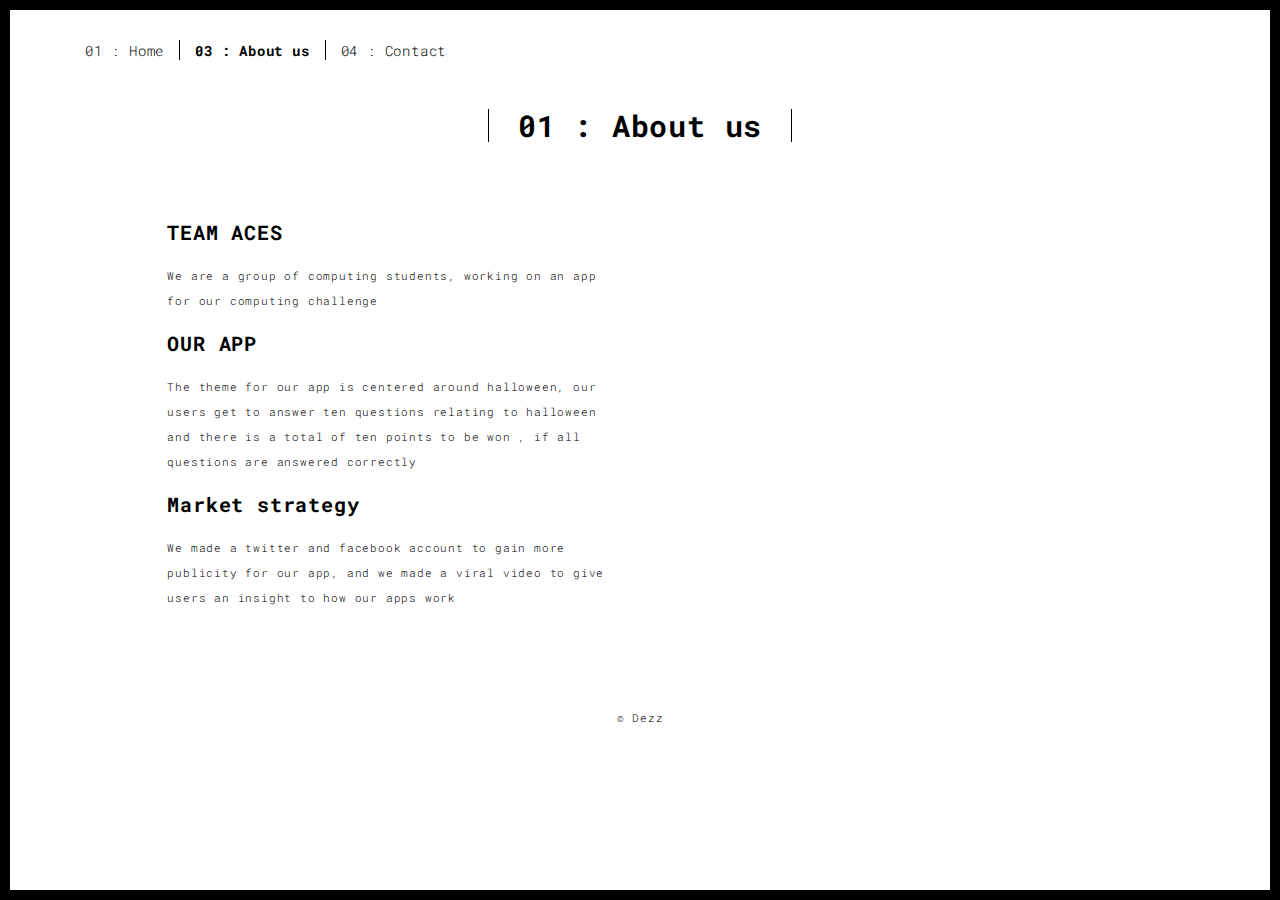
==== about.html @ 7f16b833 "uploading web" ====
<!DOCTYPE html>
<html lang="en">

<head>
  <meta charset="UTF-8">
  <meta content="IE=edge" http-equiv="X-UA-Compatible">
  <meta content="width=device-width,initial-scale=1" name="viewport">
  <meta content="description" name="description">
  <meta name="google" content="notranslate" />
  <meta content="Mashup templates have been developped by Orson.io team" name="author">

  <!-- Disable tap highlight on IE -->
  <meta name="msapplication-tap-highlight" content="no">
  
  <link rel="apple-touch-icon" sizes="180x180" href="./assets/apple-icon-180x180.png">
  <link href="./assets/favicon.ico" rel="icon">

  <title>Title page</title>  

<link href="./main.3f6952e4.css" rel="stylesheet"></head>

<body class="">
<div id="site-border-left"></div>
<div id="site-border-right"></div>
<div id="site-border-top"></div>
<div id="site-border-bottom"></div>
 <!-- Add your content of header -->
<header>
  <nav class="navbar  navbar-fixed-top navbar-default">
    <div class="container">
        <button type="button" class="navbar-toggle collapsed" data-toggle="collapse" data-target="#navbar-collapse" aria-expanded="false">
          <span class="sr-only">Toggle navigation</span>
          <span class="icon-bar"></span>
          <span class="icon-bar"></span>
          <span class="icon-bar"></span>
        </button>

      <div class="collapse navbar-collapse" id="navbar-collapse">
        <ul class="nav navbar-nav ">
          <li><a href="./index.html" title="">01 : Home</a></li>
          <li><a href="./about.html" title="">03 : About us</a></li>
          <li><a href="./contact.html" title="">04 : Contact</a></li>
         
        </ul>


      </div> 
    </div>
  </nav>
</header>

<div class="section-container">
    <div class="container">
      <div class="row">
        <div class="col-xs-12">
          <div class="section-container-spacer text-center">
            <h1 class="h2">01 : About us</h1>
          </div>
          
          <div class="row">
            <div class="col-md-10 col-md-offset-1">
              <div class="row">
                <div class="col-xs-12 col-md-6">
                  <h3>TEAM ACES</h3>
                  <p>We are a group of computing students, working on an app for our computing challenge</p>
                  <h3>OUR APP</h3>
                  <p> The theme for our app is centered around halloween, our users get to answer ten questions relating to halloween and there is a total of ten points to be won , if all questions are answered correctly 
                  <h3>Market strategy</h3>
                  <p>We made a twitter and facebook account to gain more publicity for our app, and we made a viral video to give users an insight to how our apps work
                 </p>
                </div>
                <div class="col-xs-12 col-md-6">
                  <img src="https://unsplash.com/photos/vbxyFxlgpjM" class="img-responsive" alt="">
                </div>
              </div>
            </div>
          </div>
          
          
       </div>
      </div>
    </div>
  </div>


<footer class="footer-container text-center">
  <div class="container">
    <div class="row">
      <div class="col-xs-12">
        <p>© Dezz<a href="leon-vbxyFxlgpjM-unsplash (1).jpg" title="Create website with free html template"><a href="https://www.unsplash.com/" title="Beautiful Free Images"></a></p>
      </div>
    </div>
  </div>
</footer>

<script>
  document.addEventListener("DOMContentLoaded", function (event) {
     navActivePage();
  });
</script>

<!-- Google Analytics: change UA-XXXXX-X to be your site's ID 

<script>
  (function (i, s, o, g, r, a, m) {
    i['GoogleAnalyticsObject'] = r; i[r] = i[r] || function () {
      (i[r].q = i[r].q || []).push(arguments)
    }, i[r].l = 1 * new Date(); a = s.createElement(o),
      m = s.getElementsByTagName(o)[0]; a.async = 1; a.src = g; m.parentNode.insertBefore(a, m)
  })(window, document, 'script', '//www.google-analytics.com/analytics.js', 'ga');
  ga('create', 'UA-XXXXX-X', 'auto');
  ga('send', 'pageview');
</script>

--> <script type="text/javascript" src="./main.70a66962.js"></script></body>

</html>
---- main.3f6952e4.css ----
@import url(https://fonts.googleapis.com/css?family=Roboto:900|Roboto+Mono:300,400,700);@import url(https://maxcdn.bootstrapcdn.com/font-awesome/4.7.0/css/font-awesome.min.css);
 * Bootstrap v3.3.7 (http://getbootstrap.com)
 * Copyright 2011-2016 Twitter, Inc.
 * Licensed under MIT (https://github.com/twbs/bootstrap/blob/master/LICENSE)
 */
/*! normalize.css v3.0.3 | MIT License | github.com/necolas/normalize.css */html{font-family:sans-serif;-ms-text-size-adjust:100%;-webkit-text-size-adjust:100%}body{margin:0}article,aside,details,figcaption,figure,footer,header,hgroup,main,menu,nav,section,summary{display:block}audio,canvas,progress,video{display:inline-block;vertical-align:baseline}audio:not([controls]){display:none;height:0}[hidden],template{display:none}a{background-color:transparent}a:active,a:hover{outline:0}abbr[title]{border-bottom:1px dotted}b,strong{font-weight:700}dfn{font-style:italic}h1{font-size:2em;margin:.67em 0}mark{background:#ff0;color:#000}small{font-size:80%}sub,sup{font-size:75%;line-height:0;position:relative;vertical-align:baseline}sup{top:-.5em}sub{bottom:-.25em}img{border:0}svg:not(:root){overflow:hidden}figure{margin:1em 40px}hr{box-sizing:content-box;height:0}pre{overflow:auto}code,kbd,pre,samp{font-family:monospace,monospace;font-size:1em}button,input,optgroup,select,textarea{color:inherit;font:inherit;margin:0}button{overflow:visible}button,select{text-transform:none}button,html input[type=button],input[type=reset],input[type=submit]{-webkit-appearance:button;cursor:pointer}button[disabled],html input[disabled]{cursor:default}button::-moz-focus-inner,input::-moz-focus-inner{border:0;padding:0}input{line-height:normal}input[type=checkbox],input[type=radio]{box-sizing:border-box;padding:0}input[type=number]::-webkit-inner-spin-button,input[type=number]::-webkit-outer-spin-button{height:auto}input[type=search]{-webkit-appearance:textfield;box-sizing:content-box}input[type=search]::-webkit-search-cancel-button,input[type=search]::-webkit-search-decoration{-webkit-appearance:none}fieldset{border:1px solid silver;margin:0 2px;padding:.35em .625em .75em}textarea{overflow:auto}optgroup{font-weight:700}table{border-collapse:collapse;border-spacing:0}td,th{padding:0}

/*! Source: https://github.com/h5bp/html5-boilerplate/blob/master/src/css/main.css */@media print{*,:after,:before{background:transparent!important;color:#000!important;box-shadow:none!important;text-shadow:none!important}a,a:visited{text-decoration:underline}a[href]:after{content:" (" attr(href) ")"}abbr[title]:after{content:" (" attr(title) ")"}a[href^="#"]:after,a[href^="javascript:"]:after{content:""}blockquote,pre{border:1px solid #999;page-break-inside:avoid}thead{display:table-header-group}img,tr{page-break-inside:avoid}img{max-width:100%!important}h2,h3,p{orphans:3;widows:3}h2,h3{page-break-after:avoid}.navbar{display:none}.btn>.caret,.dropup>.btn>.caret{border-top-color:#000!important}.label{border:1px solid #000}.table{border-collapse:collapse!important}.table td,.table th{background-color:#fff!important}.table-bordered td,.table-bordered th{border:1px solid #ddd!important}}*,:after,:before{-webkit-box-sizing:border-box;-moz-box-sizing:border-box;box-sizing:border-box}html{font-size:10px;-webkit-tap-highlight-color:transparent}body{font-family:Roboto Mono,Helvetica,Arial,sans-serif;font-size:11px;line-height:1.78;color:#000;background-color:#fff}button,input,select,textarea{font-family:inherit;font-size:inherit;line-height:inherit}a{color:#001aff;text-decoration:none}a:focus,a:hover{color:#0012b3;text-decoration:underline}a:focus{outline:5px auto -webkit-focus-ring-color;outline-offset:-2px}figure{margin:0}img{vertical-align:middle}.img-responsive{display:block;max-width:100%;height:auto}.img-rounded{border-radius:0}.img-thumbnail{padding:4px;line-height:1.78;background-color:#fff;border:1px solid #ddd;border-radius:0;-webkit-transition:all .2s ease-in-out;-o-transition:all .2s ease-in-out;transition:all .2s ease-in-out;display:inline-block;max-width:100%;height:auto}.img-circle{border-radius:50%}hr{margin-top:19px;margin-bottom:19px;border:0;border-top:1px solid #eee}.sr-only{position:absolute;width:1px;height:1px;margin:-1px;padding:0;overflow:hidden;clip:rect(0,0,0,0);border:0}.sr-only-focusable:active,.sr-only-focusable:focus{position:static;width:auto;height:auto;margin:0;overflow:visible;clip:auto}[role=button]{cursor:pointer}.h1,.h2,.h3,.h4,.h5,.h6,h1,h2,h3,h4,h5,h6{font-family:Roboto Mono,Helvetica,Arial,sans-serif;font-weight:700;line-height:1.1;color:#000}.h1 .small,.h1 small,.h2 .small,.h2 small,.h3 .small,.h3 small,.h4 .small,.h4 small,.h5 .small,.h5 small,.h6 .small,.h6 small,h1 .small,h1 small,h2 .small,h2 small,h3 .small,h3 small,h4 .small,h4 small,h5 .small,h5 small,h6 .small,h6 small{font-weight:400;line-height:1;color:#777}.h1,.h2,.h3,h1,h2,h3{margin-top:19px;margin-bottom:9.5px}.h1 .small,.h1 small,.h2 .small,.h2 small,.h3 .small,.h3 small,h1 .small,h1 small,h2 .small,h2 small,h3 .small,h3 small{font-size:65%}.h4,.h5,.h6,h4,h5,h6{margin-top:9.5px;margin-bottom:9.5px}.h4 .small,.h4 small,.h5 .small,.h5 small,.h6 .small,.h6 small,h4 .small,h4 small,h5 .small,h5 small,h6 .small,h6 small{font-size:75%}.h1,h1{font-size:70px}.h2,h2{font-size:30px}.h3,h3{font-size:20px}.h4,.h5,h4,h5{font-size:11px}.h6,h6{font-size:10px}p{margin:0 0 9.5px}.lead{margin-bottom:19px;font-size:12px;font-weight:300;line-height:1.4}@media (min-width:768px){.lead{font-size:16.5px}}.small,small{font-size:90%}.mark,mark{background-color:#fcf8e3;padding:.2em}.text-left{text-align:left}.text-right{text-align:right}.text-center{text-align:center}.text-justify{text-align:justify}.text-nowrap{white-space:nowrap}.text-lowercase{text-transform:lowercase}.initialism,.text-uppercase{text-transform:uppercase}.text-capitalize{text-transform:capitalize}.text-muted{color:#777}.text-primary{color:#001aff}a.text-primary:focus,a.text-primary:hover{color:#0015cc}.text-success{color:#fff}a.text-success:focus,a.text-success:hover{color:#e6e6e6}.text-info{color:#31708f}a.text-info:focus,a.text-info:hover{color:#245269}.text-warning{color:#8a6d3b}a.text-warning:focus,a.text-warning:hover{color:#66512c}.text-danger{color:#fff}a.text-danger:focus,a.text-danger:hover{color:#e6e6e6}.bg-primary{color:#fff;background-color:#001aff}a.bg-primary:focus,a.bg-primary:hover{background-color:#0015cc}.bg-success,a.bg-success:focus,a.bg-success:hover{background-color:#000}.bg-info{background-color:#d9edf7}a.bg-info:focus,a.bg-info:hover{background-color:#afd9ee}.bg-warning{background-color:#fcf8e3}a.bg-warning:focus,a.bg-warning:hover{background-color:#f7ecb5}.bg-danger{background-color:red}a.bg-danger:focus,a.bg-danger:hover{background-color:#c00}.page-header{padding-bottom:8.5px;margin:38px 0 19px;border-bottom:1px solid #eee}ol,ul{margin-top:0;margin-bottom:9.5px}ol ol,ol ul,ul ol,ul ul{margin-bottom:0}.list-inline,.list-unstyled{padding-left:0;list-style:none}.list-inline{margin-left:-5px}.list-inline>li{display:inline-block;padding-left:5px;padding-right:5px}dl{margin-top:0;margin-bottom:19px}dd,dt{line-height:1.78}dt{font-weight:700}dd{margin-left:0}.dl-horizontal dd:after,.dl-horizontal dd:before{content:" ";display:table}.dl-horizontal dd:after{clear:both}@media (min-width:768px){.dl-horizontal dt{float:left;width:160px;clear:left;text-align:right;overflow:hidden;text-overflow:ellipsis;white-space:nowrap}.dl-horizontal dd{margin-left:180px}}abbr[data-original-title],abbr[title]{cursor:help;border-bottom:1px dotted #777}.initialism{font-size:90%}blockquote{padding:9.5px 19px;margin:0 0 19px;font-size:13.75px;border-left:5px solid #eee}blockquote ol:last-child,blockquote p:last-child,blockquote ul:last-child{margin-bottom:0}blockquote .small,blockquote footer,blockquote small{display:block;font-size:80%;line-height:1.78;color:#777}blockquote .small:before,blockquote footer:before,blockquote small:before{content:"\2014   \A0"}.blockquote-reverse,blockquote.pull-right{padding-right:15px;padding-left:0;border-right:5px solid #eee;border-left:0;text-align:right}.blockquote-reverse .small:before,.blockquote-reverse footer:before,.blockquote-reverse small:before,blockquote.pull-right .small:before,blockquote.pull-right footer:before,blockquote.pull-right small:before{content:""}.blockquote-reverse .small:after,.blockquote-reverse footer:after,.blockquote-reverse small:after,blockquote.pull-right .small:after,blockquote.pull-right footer:after,blockquote.pull-right small:after{content:"\A0   \2014"}address{margin-bottom:19px;font-style:normal;line-height:1.78}code,kbd,pre,samp{font-family:Menlo,Monaco,Consolas,Courier New,monospace}code{color:#c7254e;background-color:#f9f2f4}code,kbd{padding:2px 4px;font-size:90%;border-radius:0}kbd{color:#fff;background-color:#333;box-shadow:inset 0 -1px 0 rgba(0,0,0,.25)}kbd kbd{padding:0;font-size:100%;font-weight:700;box-shadow:none}pre{display:block;padding:9px;margin:0 0 9.5px;font-size:10px;line-height:1.78;word-break:break-all;word-wrap:break-word;color:#333;background-color:#f5f5f5;border:1px solid #ccc;border-radius:0}pre code{padding:0;font-size:inherit;color:inherit;white-space:pre-wrap;background-color:transparent;border-radius:0}.pre-scrollable{max-height:340px;overflow-y:scroll}.container{margin-right:auto;margin-left:auto;padding-left:15px;padding-right:15px}.container:after,.container:before{content:" ";display:table}.container:after{clear:both}@media (min-width:768px){.container{width:750px}}@media (min-width:992px){.container{width:970px}}@media (min-width:1200px){.container{width:1170px}}.container-fluid{margin-right:auto;margin-left:auto;padding-left:15px;padding-right:15px}.container-fluid:after,.container-fluid:before{content:" ";display:table}.container-fluid:after{clear:both}.row{margin-left:-15px;margin-right:-15px}.row:after,.row:before{content:" ";display:table}.row:after{clear:both}.col-lg-1,.col-lg-2,.col-lg-3,.col-lg-4,.col-lg-5,.col-lg-6,.col-lg-7,.col-lg-8,.col-lg-9,.col-lg-10,.col-lg-11,.col-lg-12,.col-md-1,.col-md-2,.col-md-3,.col-md-4,.col-md-5,.col-md-6,.col-md-7,.col-md-8,.col-md-9,.col-md-10,.col-md-11,.col-md-12,.col-sm-1,.col-sm-2,.col-sm-3,.col-sm-4,.col-sm-5,.col-sm-6,.col-sm-7,.col-sm-8,.col-sm-9,.col-sm-10,.col-sm-11,.col-sm-12,.col-xs-1,.col-xs-2,.col-xs-3,.col-xs-4,.col-xs-5,.col-xs-6,.col-xs-7,.col-xs-8,.col-xs-9,.col-xs-10,.col-xs-11,.col-xs-12{position:relative;min-height:1px;padding-left:15px;padding-right:15px}.col-xs-1,.col-xs-2,.col-xs-3,.col-xs-4,.col-xs-5,.col-xs-6,.col-xs-7,.col-xs-8,.col-xs-9,.col-xs-10,.col-xs-11,.col-xs-12{float:left}.col-xs-1{width:8.33333%}.col-xs-2{width:16.66667%}.col-xs-3{width:25%}.col-xs-4{width:33.33333%}.col-xs-5{width:41.66667%}.col-xs-6{width:50%}.col-xs-7{width:58.33333%}.col-xs-8{width:66.66667%}.col-xs-9{width:75%}.col-xs-10{width:83.33333%}.col-xs-11{width:91.66667%}.col-xs-12{width:100%}.col-xs-pull-0{right:auto}.col-xs-pull-1{right:8.33333%}.col-xs-pull-2{right:16.66667%}.col-xs-pull-3{right:25%}.col-xs-pull-4{right:33.33333%}.col-xs-pull-5{right:41.66667%}.col-xs-pull-6{right:50%}.col-xs-pull-7{right:58.33333%}.col-xs-pull-8{right:66.66667%}.col-xs-pull-9{right:75%}.col-xs-pull-10{right:83.33333%}.col-xs-pull-11{right:91.66667%}.col-xs-pull-12{right:100%}.col-xs-push-0{left:auto}.col-xs-push-1{left:8.33333%}.col-xs-push-2{left:16.66667%}.col-xs-push-3{left:25%}.col-xs-push-4{left:33.33333%}.col-xs-push-5{left:41.66667%}.col-xs-push-6{left:50%}.col-xs-push-7{left:58.33333%}.col-xs-push-8{left:66.66667%}.col-xs-push-9{left:75%}.col-xs-push-10{left:83.33333%}.col-xs-push-11{left:91.66667%}.col-xs-push-12{left:100%}.col-xs-offset-0{margin-left:0}.col-xs-offset-1{margin-left:8.33333%}.col-xs-offset-2{margin-left:16.66667%}.col-xs-offset-3{margin-left:25%}.col-xs-offset-4{margin-left:33.33333%}.col-xs-offset-5{margin-left:41.66667%}.col-xs-offset-6{margin-left:50%}.col-xs-offset-7{margin-left:58.33333%}.col-xs-offset-8{margin-left:66.66667%}.col-xs-offset-9{margin-left:75%}.col-xs-offset-10{margin-left:83.33333%}.col-xs-offset-11{margin-left:91.66667%}.col-xs-offset-12{margin-left:100%}@media (min-width:768px){.col-sm-1,.col-sm-2,.col-sm-3,.col-sm-4,.col-sm-5,.col-sm-6,.col-sm-7,.col-sm-8,.col-sm-9,.col-sm-10,.col-sm-11,.col-sm-12{float:left}.col-sm-1{width:8.33333%}.col-sm-2{width:16.66667%}.col-sm-3{width:25%}.col-sm-4{width:33.33333%}.col-sm-5{width:41.66667%}.col-sm-6{width:50%}.col-sm-7{width:58.33333%}.col-sm-8{width:66.66667%}.col-sm-9{width:75%}.col-sm-10{width:83.33333%}.col-sm-11{width:91.66667%}.col-sm-12{width:100%}.col-sm-pull-0{right:auto}.col-sm-pull-1{right:8.33333%}.col-sm-pull-2{right:16.66667%}.col-sm-pull-3{right:25%}.col-sm-pull-4{right:33.33333%}.col-sm-pull-5{right:41.66667%}.col-sm-pull-6{right:50%}.col-sm-pull-7{right:58.33333%}.col-sm-pull-8{right:66.66667%}.col-sm-pull-9{right:75%}.col-sm-pull-10{right:83.33333%}.col-sm-pull-11{right:91.66667%}.col-sm-pull-12{right:100%}.col-sm-push-0{left:auto}.col-sm-push-1{left:8.33333%}.col-sm-push-2{left:16.66667%}.col-sm-push-3{left:25%}.col-sm-push-4{left:33.33333%}.col-sm-push-5{left:41.66667%}.col-sm-push-6{left:50%}.col-sm-push-7{left:58.33333%}.col-sm-push-8{left:66.66667%}.col-sm-push-9{left:75%}.col-sm-push-10{left:83.33333%}.col-sm-push-11{left:91.66667%}.col-sm-push-12{left:100%}.col-sm-offset-0{margin-left:0}.col-sm-offset-1{margin-left:8.33333%}.col-sm-offset-2{margin-left:16.66667%}.col-sm-offset-3{margin-left:25%}.col-sm-offset-4{margin-left:33.33333%}.col-sm-offset-5{margin-left:41.66667%}.col-sm-offset-6{margin-left:50%}.col-sm-offset-7{margin-left:58.33333%}.col-sm-offset-8{margin-left:66.66667%}.col-sm-offset-9{margin-left:75%}.col-sm-offset-10{margin-left:83.33333%}.col-sm-offset-11{margin-left:91.66667%}.col-sm-offset-12{margin-left:100%}}@media (min-width:992px){.col-md-1,.col-md-2,.col-md-3,.col-md-4,.col-md-5,.col-md-6,.col-md-7,.col-md-8,.col-md-9,.col-md-10,.col-md-11,.col-md-12{float:left}.col-md-1{width:8.33333%}.col-md-2{width:16.66667%}.col-md-3{width:25%}.col-md-4{width:33.33333%}.col-md-5{width:41.66667%}.col-md-6{width:50%}.col-md-7{width:58.33333%}.col-md-8{width:66.66667%}.col-md-9{width:75%}.col-md-10{width:83.33333%}.col-md-11{width:91.66667%}.col-md-12{width:100%}.col-md-pull-0{right:auto}.col-md-pull-1{right:8.33333%}.col-md-pull-2{right:16.66667%}.col-md-pull-3{right:25%}.col-md-pull-4{right:33.33333%}.col-md-pull-5{right:41.66667%}.col-md-pull-6{right:50%}.col-md-pull-7{right:58.33333%}.col-md-pull-8{right:66.66667%}.col-md-pull-9{right:75%}.col-md-pull-10{right:83.33333%}.col-md-pull-11{right:91.66667%}.col-md-pull-12{right:100%}.col-md-push-0{left:auto}.col-md-push-1{left:8.33333%}.col-md-push-2{left:16.66667%}.col-md-push-3{left:25%}.col-md-push-4{left:33.33333%}.col-md-push-5{left:41.66667%}.col-md-push-6{left:50%}.col-md-push-7{left:58.33333%}.col-md-push-8{left:66.66667%}.col-md-push-9{left:75%}.col-md-push-10{left:83.33333%}.col-md-push-11{left:91.66667%}.col-md-push-12{left:100%}.col-md-offset-0{margin-left:0}.col-md-offset-1{margin-left:8.33333%}.col-md-offset-2{margin-left:16.66667%}.col-md-offset-3{margin-left:25%}.col-md-offset-4{margin-left:33.33333%}.col-md-offset-5{margin-left:41.66667%}.col-md-offset-6{margin-left:50%}.col-md-offset-7{margin-left:58.33333%}.col-md-offset-8{margin-left:66.66667%}.col-md-offset-9{margin-left:75%}.col-md-offset-10{margin-left:83.33333%}.col-md-offset-11{margin-left:91.66667%}.col-md-offset-12{margin-left:100%}}@media (min-width:1200px){.col-lg-1,.col-lg-2,.col-lg-3,.col-lg-4,.col-lg-5,.col-lg-6,.col-lg-7,.col-lg-8,.col-lg-9,.col-lg-10,.col-lg-11,.col-lg-12{float:left}.col-lg-1{width:8.33333%}.col-lg-2{width:16.66667%}.col-lg-3{width:25%}.col-lg-4{width:33.33333%}.col-lg-5{width:41.66667%}.col-lg-6{width:50%}.col-lg-7{width:58.33333%}.col-lg-8{width:66.66667%}.col-lg-9{width:75%}.col-lg-10{width:83.33333%}.col-lg-11{width:91.66667%}.col-lg-12{width:100%}.col-lg-pull-0{right:auto}.col-lg-pull-1{right:8.33333%}.col-lg-pull-2{right:16.66667%}.col-lg-pull-3{right:25%}.col-lg-pull-4{right:33.33333%}.col-lg-pull-5{right:41.66667%}.col-lg-pull-6{right:50%}.col-lg-pull-7{right:58.33333%}.col-lg-pull-8{right:66.66667%}.col-lg-pull-9{right:75%}.col-lg-pull-10{right:83.33333%}.col-lg-pull-11{right:91.66667%}.col-lg-pull-12{right:100%}.col-lg-push-0{left:auto}.col-lg-push-1{left:8.33333%}.col-lg-push-2{left:16.66667%}.col-lg-push-3{left:25%}.col-lg-push-4{left:33.33333%}.col-lg-push-5{left:41.66667%}.col-lg-push-6{left:50%}.col-lg-push-7{left:58.33333%}.col-lg-push-8{left:66.66667%}.col-lg-push-9{left:75%}.col-lg-push-10{left:83.33333%}.col-lg-push-11{left:91.66667%}.col-lg-push-12{left:100%}.col-lg-offset-0{margin-left:0}.col-lg-offset-1{margin-left:8.33333%}.col-lg-offset-2{margin-left:16.66667%}.col-lg-offset-3{margin-left:25%}.col-lg-offset-4{margin-left:33.33333%}.col-lg-offset-5{margin-left:41.66667%}.col-lg-offset-6{margin-left:50%}.col-lg-offset-7{margin-left:58.33333%}.col-lg-offset-8{margin-left:66.66667%}.col-lg-offset-9{margin-left:75%}.col-lg-offset-10{margin-left:83.33333%}.col-lg-offset-11{margin-left:91.66667%}.col-lg-offset-12{margin-left:100%}}table{background-color:transparent}caption{padding-top:8px;padding-bottom:8px;color:#777}caption,th{text-align:left}.table{width:100%;max-width:100%;margin-bottom:19px}.table>tbody>tr>td,.table>tbody>tr>th,.table>tfoot>tr>td,.table>tfoot>tr>th,.table>thead>tr>td,.table>thead>tr>th{padding:8px;line-height:1.78;vertical-align:top;border-top:1px solid #ddd}.table>thead>tr>th{vertical-align:bottom;border-bottom:2px solid #ddd}.table>caption+thead>tr:first-child>td,.table>caption+thead>tr:first-child>th,.table>colgroup+thead>tr:first-child>td,.table>colgroup+thead>tr:first-child>th,.table>thead:first-child>tr:first-child>td,.table>thead:first-child>tr:first-child>th{border-top:0}.table>tbody+tbody{border-top:2px solid #ddd}.table .table{background-color:#fff}.table-condensed>tbody>tr>td,.table-condensed>tbody>tr>th,.table-condensed>tfoot>tr>td,.table-condensed>tfoot>tr>th,.table-condensed>thead>tr>td,.table-condensed>thead>tr>th{padding:5px}.table-bordered,.table-bordered>tbody>tr>td,.table-bordered>tbody>tr>th,.table-bordered>tfoot>tr>td,.table-bordered>tfoot>tr>th,.table-bordered>thead>tr>td,.table-bordered>thead>tr>th{border:1px solid #ddd}.table-bordered>thead>tr>td,.table-bordered>thead>tr>th{border-bottom-width:2px}.table-striped>tbody>tr:nth-of-type(odd){background-color:#f9f9f9}.table-hover>tbody>tr:hover{background-color:#f5f5f5}table col[class*=col-]{position:static;float:none;display:table-column}table td[class*=col-],table th[class*=col-]{position:static;float:none;display:table-cell}.table>tbody>tr.active>td,.table>tbody>tr.active>th,.table>tbody>tr>td.active,.table>tbody>tr>th.active,.table>tfoot>tr.active>td,.table>tfoot>tr.active>th,.table>tfoot>tr>td.active,.table>tfoot>tr>th.active,.table>thead>tr.active>td,.table>thead>tr.active>th,.table>thead>tr>td.active,.table>thead>tr>th.active{background-color:#f5f5f5}.table-hover>tbody>tr.active:hover>td,.table-hover>tbody>tr.active:hover>th,.table-hover>tbody>tr:hover>.active,.table-hover>tbody>tr>td.active:hover,.table-hover>tbody>tr>th.active:hover{background-color:#e8e8e8}.table-hover>tbody>tr.success:hover>td,.table-hover>tbody>tr.success:hover>th,.table-hover>tbody>tr:hover>.success,.table-hover>tbody>tr>td.success:hover,.table-hover>tbody>tr>th.success:hover,.table>tbody>tr.success>td,.table>tbody>tr.success>th,.table>tbody>tr>td.success,.table>tbody>tr>th.success,.table>tfoot>tr.success>td,.table>tfoot>tr.success>th,.table>tfoot>tr>td.success,.table>tfoot>tr>th.success,.table>thead>tr.success>td,.table>thead>tr.success>th,.table>thead>tr>td.success,.table>thead>tr>th.success{background-color:#000}.table>tbody>tr.info>td,.table>tbody>tr.info>th,.table>tbody>tr>td.info,.table>tbody>tr>th.info,.table>tfoot>tr.info>td,.table>tfoot>tr.info>th,.table>tfoot>tr>td.info,.table>tfoot>tr>th.info,.table>thead>tr.info>td,.table>thead>tr.info>th,.table>thead>tr>td.info,.table>thead>tr>th.info{background-color:#d9edf7}.table-hover>tbody>tr.info:hover>td,.table-hover>tbody>tr.info:hover>th,.table-hover>tbody>tr:hover>.info,.table-hover>tbody>tr>td.info:hover,.table-hover>tbody>tr>th.info:hover{background-color:#c4e3f3}.table>tbody>tr.warning>td,.table>tbody>tr.warning>th,.table>tbody>tr>td.warning,.table>tbody>tr>th.warning,.table>tfoot>tr.warning>td,.table>tfoot>tr.warning>th,.table>tfoot>tr>td.warning,.table>tfoot>tr>th.warning,.table>thead>tr.warning>td,.table>thead>tr.warning>th,.table>thead>tr>td.warning,.table>thead>tr>th.warning{background-color:#fcf8e3}.table-hover>tbody>tr.warning:hover>td,.table-hover>tbody>tr.warning:hover>th,.table-hover>tbody>tr:hover>.warning,.table-hover>tbody>tr>td.warning:hover,.table-hover>tbody>tr>th.warning:hover{background-color:#faf2cc}.table>tbody>tr.danger>td,.table>tbody>tr.danger>th,.table>tbody>tr>td.danger,.table>tbody>tr>th.danger,.table>tfoot>tr.danger>td,.table>tfoot>tr.danger>th,.table>tfoot>tr>td.danger,.table>tfoot>tr>th.danger,.table>thead>tr.danger>td,.table>thead>tr.danger>th,.table>thead>tr>td.danger,.table>thead>tr>th.danger{background-color:red}.table-hover>tbody>tr.danger:hover>td,.table-hover>tbody>tr.danger:hover>th,.table-hover>tbody>tr:hover>.danger,.table-hover>tbody>tr>td.danger:hover,.table-hover>tbody>tr>th.danger:hover{background-color:#e60000}.table-responsive{overflow-x:auto;min-height:.01%}@media screen and (max-width:767px){.table-responsive{width:100%;margin-bottom:14.25px;overflow-y:hidden;-ms-overflow-style:-ms-autohiding-scrollbar;border:1px solid #ddd}.table-responsive>.table{margin-bottom:0}.table-responsive>.table>tbody>tr>td,.table-responsive>.table>tbody>tr>th,.table-responsive>.table>tfoot>tr>td,.table-responsive>.table>tfoot>tr>th,.table-responsive>.table>thead>tr>td,.table-responsive>.table>thead>tr>th{white-space:nowrap}.table-responsive>.table-bordered{border:0}.table-responsive>.table-bordered>tbody>tr>td:first-child,.table-responsive>.table-bordered>tbody>tr>th:first-child,.table-responsive>.table-bordered>tfoot>tr>td:first-child,.table-responsive>.table-bordered>tfoot>tr>th:first-child,.table-responsive>.table-bordered>thead>tr>td:first-child,.table-responsive>.table-bordered>thead>tr>th:first-child{border-left:0}.table-responsive>.table-bordered>tbody>tr>td:last-child,.table-responsive>.table-bordered>tbody>tr>th:last-child,.table-responsive>.table-bordered>tfoot>tr>td:last-child,.table-responsive>.table-bordered>tfoot>tr>th:last-child,.table-responsive>.table-bordered>thead>tr>td:last-child,.table-responsive>.table-bordered>thead>tr>th:last-child{border-right:0}.table-responsive>.table-bordered>tbody>tr:last-child>td,.table-responsive>.table-bordered>tbody>tr:last-child>th,.table-responsive>.table-bordered>tfoot>tr:last-child>td,.table-responsive>.table-bordered>tfoot>tr:last-child>th{border-bottom:0}}fieldset{margin:0;min-width:0}fieldset,legend{padding:0;border:0}legend{display:block;width:100%;margin-bottom:19px;font-size:16.5px;line-height:inherit;color:#333;border-bottom:1px solid #e5e5e5}label{display:inline-block;max-width:100%;margin-bottom:5px;font-weight:700}input[type=search]{-webkit-box-sizing:border-box;-moz-box-sizing:border-box;box-sizing:border-box}input[type=checkbox],input[type=radio]{margin:4px 0 0;margin-top:1px\9;line-height:normal}input[type=file]{display:block}input[type=range]{display:block;width:100%}select[multiple],select[size]{height:auto}input[type=checkbox]:focus,input[type=file]:focus,input[type=radio]:focus{outline:5px auto -webkit-focus-ring-color;outline-offset:-2px}output{padding-top:9px}.form-control,output{display:block;font-size:11px;line-height:1.78;color:#555}.form-control{width:100%;height:40px;padding:8px 14px;background-color:#fff;background-image:none;border:1px solid #000;border-radius:0;-webkit-box-shadow:inset 0 1px 1px rgba(0,0,0,.075);box-shadow:inset 0 1px 1px rgba(0,0,0,.075);-webkit-transition:border-color .15s ease-in-out,box-shadow .15s ease-in-out;-o-transition:border-color ease-in-out .15s,box-shadow ease-in-out .15s;transition:border-color .15s ease-in-out,box-shadow .15s ease-in-out}.form-control:focus{border-color:#66afe9;-webkit-box-shadow:inset 0 1px 1px rgba(0,0,0,.075),0 0 8px rgba(102,175,233,.6);box-shadow:inset 0 1px 1px rgba(0,0,0,.075),0 0 8px rgba(102,175,233,.6)}.form-control::-moz-placeholder{color:#999;opacity:1}.form-control:-ms-input-placeholder{color:#999}.form-control::-webkit-input-placeholder{color:#999}.form-control::-ms-expand{border:0;background-color:transparent}.form-control[disabled],.form-control[readonly],fieldset[disabled] .form-control{background-color:#eee;opacity:1}.form-control[disabled],fieldset[disabled] .form-control{cursor:not-allowed}textarea.form-control{height:auto}input[type=search]{-webkit-appearance:none}@media screen and (-webkit-min-device-pixel-ratio:0){input[type=date].form-control,input[type=datetime-local].form-control,input[type=month].form-control,input[type=time].form-control{line-height:40px}.input-group-sm>.input-group-btn>input[type=date].btn,.input-group-sm>.input-group-btn>input[type=datetime-local].btn,.input-group-sm>.input-group-btn>input[type=month].btn,.input-group-sm>.input-group-btn>input[type=time].btn,.input-group-sm>input[type=date].form-control,.input-group-sm>input[type=date].input-group-addon,.input-group-sm>input[type=datetime-local].form-control,.input-group-sm>input[type=datetime-local].input-group-addon,.input-group-sm>input[type=month].form-control,.input-group-sm>input[type=month].input-group-addon,.input-group-sm>input[type=time].form-control,.input-group-sm>input[type=time].input-group-addon,.input-group-sm input[type=date],.input-group-sm input[type=datetime-local],.input-group-sm input[type=month],.input-group-sm input[type=time],input[type=date].input-sm,input[type=datetime-local].input-sm,input[type=month].input-sm,input[type=time].input-sm{line-height:27px}.input-group-lg>.input-group-btn>input[type=date].btn,.input-group-lg>.input-group-btn>input[type=datetime-local].btn,.input-group-lg>.input-group-btn>input[type=month].btn,.input-group-lg>.input-group-btn>input[type=time].btn,.input-group-lg>input[type=date].form-control,.input-group-lg>input[type=date].input-group-addon,.input-group-lg>input[type=datetime-local].form-control,.input-group-lg>input[type=datetime-local].input-group-addon,.input-group-lg>input[type=month].form-control,.input-group-lg>input[type=month].input-group-addon,.input-group-lg>input[type=time].form-control,.input-group-lg>input[type=time].input-group-addon,.input-group-lg input[type=date],.input-group-lg input[type=datetime-local],.input-group-lg input[type=month],.input-group-lg input[type=time],input[type=date].input-lg,input[type=datetime-local].input-lg,input[type=month].input-lg,input[type=time].input-lg{line-height:41px}}.form-group{margin-bottom:15px}.checkbox,.radio{position:relative;display:block;margin-top:10px;margin-bottom:10px}.checkbox label,.radio label{min-height:19px;padding-left:20px;margin-bottom:0;font-weight:400;cursor:pointer}.checkbox-inline input[type=checkbox],.checkbox input[type=checkbox],.radio-inline input[type=radio],.radio input[type=radio]{position:absolute;margin-left:-20px;margin-top:4px\9}.checkbox+.checkbox,.radio+.radio{margin-top:-5px}.checkbox-inline,.radio-inline{position:relative;display:inline-block;padding-left:20px;margin-bottom:0;vertical-align:middle;font-weight:400;cursor:pointer}.checkbox-inline+.checkbox-inline,.radio-inline+.radio-inline{margin-top:0;margin-left:10px}.checkbox-inline.disabled,.checkbox.disabled label,.radio-inline.disabled,.radio.disabled label,fieldset[disabled] .checkbox-inline,fieldset[disabled] .checkbox label,fieldset[disabled] .radio-inline,fieldset[disabled] .radio label,fieldset[disabled] input[type=checkbox],fieldset[disabled] input[type=radio],input[type=checkbox].disabled,input[type=checkbox][disabled],input[type=radio].disabled,input[type=radio][disabled]{cursor:not-allowed}.form-control-static{padding-top:9px;padding-bottom:9px;margin-bottom:0;min-height:30px}.form-control-static.input-lg,.form-control-static.input-sm,.input-group-lg>.form-control-static.form-control,.input-group-lg>.form-control-static.input-group-addon,.input-group-lg>.input-group-btn>.form-control-static.btn,.input-group-sm>.form-control-static.form-control,.input-group-sm>.form-control-static.input-group-addon,.input-group-sm>.input-group-btn>.form-control-static.btn{padding-left:0;padding-right:0}.input-group-sm>.form-control,.input-group-sm>.input-group-addon,.input-group-sm>.input-group-btn>.btn,.input-sm{height:27px;padding:5px 10px;font-size:10px;line-height:1.5;border-radius:0}.input-group-sm>.input-group-btn>select.btn,.input-group-sm>select.form-control,.input-group-sm>select.input-group-addon,select.input-sm{height:27px;line-height:27px}.input-group-sm>.input-group-btn>select[multiple].btn,.input-group-sm>.input-group-btn>textarea.btn,.input-group-sm>select[multiple].form-control,.input-group-sm>select[multiple].input-group-addon,.input-group-sm>textarea.form-control,.input-group-sm>textarea.input-group-addon,select[multiple].input-sm,textarea.input-sm{height:auto}.form-group-sm .form-control{height:27px;padding:5px 10px;font-size:10px;line-height:1.5;border-radius:0}.form-group-sm select.form-control{height:27px;line-height:27px}.form-group-sm select[multiple].form-control,.form-group-sm textarea.form-control{height:auto}.form-group-sm .form-control-static{height:27px;min-height:29px;padding:6px 10px;font-size:10px;line-height:1.5}.input-group-lg>.form-control,.input-group-lg>.input-group-addon,.input-group-lg>.input-group-btn>.btn,.input-lg{height:41px;padding:10px 16px;font-size:14px;line-height:1.33333;border-radius:0}.input-group-lg>.input-group-btn>select.btn,.input-group-lg>select.form-control,.input-group-lg>select.input-group-addon,select.input-lg{height:41px;line-height:41px}.input-group-lg>.input-group-btn>select[multiple].btn,.input-group-lg>.input-group-btn>textarea.btn,.input-group-lg>select[multiple].form-control,.input-group-lg>select[multiple].input-group-addon,.input-group-lg>textarea.form-control,.input-group-lg>textarea.input-group-addon,select[multiple].input-lg,textarea.input-lg{height:auto}.form-group-lg .form-control{height:41px;padding:10px 16px;font-size:14px;line-height:1.33333;border-radius:0}.form-group-lg select.form-control{height:41px;line-height:41px}.form-group-lg select[multiple].form-control,.form-group-lg textarea.form-control{height:auto}.form-group-lg .form-control-static{height:41px;min-height:33px;padding:11px 16px;font-size:14px;line-height:1.33333}.has-feedback{position:relative}.has-feedback .form-control{padding-right:50px}.form-control-feedback{position:absolute;top:0;right:0;z-index:2;display:block;width:40px;height:40px;line-height:40px;text-align:center;pointer-events:none}.form-group-lg .form-control+.form-control-feedback,.input-group-lg+.form-control-feedback,.input-group-lg>.form-control+.form-control-feedback,.input-group-lg>.input-group-addon+.form-control-feedback,.input-group-lg>.input-group-btn>.btn+.form-control-feedback,.input-lg+.form-control-feedback{width:41px;height:41px;line-height:41px}.form-group-sm .form-control+.form-control-feedback,.input-group-sm+.form-control-feedback,.input-group-sm>.form-control+.form-control-feedback,.input-group-sm>.input-group-addon+.form-control-feedback,.input-group-sm>.input-group-btn>.btn+.form-control-feedback,.input-sm+.form-control-feedback{width:27px;height:27px;line-height:27px}.has-success .checkbox,.has-success .checkbox-inline,.has-success.checkbox-inline label,.has-success.checkbox label,.has-success .control-label,.has-success .help-block,.has-success .radio,.has-success .radio-inline,.has-success.radio-inline label,.has-success.radio label{color:#fff}.has-success .form-control{border-color:#fff;-webkit-box-shadow:inset 0 1px 1px rgba(0,0,0,.075);box-shadow:inset 0 1px 1px rgba(0,0,0,.075)}.has-success .form-control:focus{border-color:#e6e6e6;-webkit-box-shadow:inset 0 1px 1px rgba(0,0,0,.075),0 0 6px #fff;box-shadow:inset 0 1px 1px rgba(0,0,0,.075),0 0 6px #fff}.has-success .input-group-addon{color:#fff;border-color:#fff;background-color:#000}.has-success .form-control-feedback{color:#fff}.has-warning .checkbox,.has-warning .checkbox-inline,.has-warning.checkbox-inline label,.has-warning.checkbox label,.has-warning .control-label,.has-warning .help-block,.has-warning .radio,.has-warning .radio-inline,.has-warning.radio-inline label,.has-warning.radio label{color:#8a6d3b}.has-warning .form-control{border-color:#8a6d3b;-webkit-box-shadow:inset 0 1px 1px rgba(0,0,0,.075);box-shadow:inset 0 1px 1px rgba(0,0,0,.075)}.has-warning .form-control:focus{border-color:#66512c;-webkit-box-shadow:inset 0 1px 1px rgba(0,0,0,.075),0 0 6px #c0a16b;box-shadow:inset 0 1px 1px rgba(0,0,0,.075),0 0 6px #c0a16b}.has-warning .input-group-addon{color:#8a6d3b;border-color:#8a6d3b;background-color:#fcf8e3}.has-warning .form-control-feedback{color:#8a6d3b}.has-error .checkbox,.has-error .checkbox-inline,.has-error.checkbox-inline label,.has-error.checkbox label,.has-error .control-label,.has-error .help-block,.has-error .radio,.has-error .radio-inline,.has-error.radio-inline label,.has-error.radio label{color:#fff}.has-error .form-control{border-color:#fff;-webkit-box-shadow:inset 0 1px 1px rgba(0,0,0,.075);box-shadow:inset 0 1px 1px rgba(0,0,0,.075)}.has-error .form-control:focus{border-color:#e6e6e6;-webkit-box-shadow:inset 0 1px 1px rgba(0,0,0,.075),0 0 6px #fff;box-shadow:inset 0 1px 1px rgba(0,0,0,.075),0 0 6px #fff}.has-error .input-group-addon{color:#fff;border-color:#fff;background-color:red}.has-error .form-control-feedback{color:#fff}.has-feedback label~.form-control-feedback{top:24px}.has-feedback label.sr-only~.form-control-feedback{top:0}.help-block{display:block;margin-top:5px;margin-bottom:10px;color:#404040}@media (min-width:768px){.form-inline .form-group{display:inline-block;margin-bottom:0;vertical-align:middle}.form-inline .form-control{display:inline-block;width:auto;vertical-align:middle}.form-inline .form-control-static{display:inline-block}.form-inline .input-group{display:inline-table;vertical-align:middle}.form-inline .input-group .form-control,.form-inline .input-group .input-group-addon,.form-inline .input-group .input-group-btn{width:auto}.form-inline .input-group>.form-control{width:100%}.form-inline .control-label{margin-bottom:0;vertical-align:middle}.form-inline .checkbox,.form-inline .radio{display:inline-block;margin-top:0;margin-bottom:0;vertical-align:middle}.form-inline .checkbox label,.form-inline .radio label{padding-left:0}.form-inline .checkbox input[type=checkbox],.form-inline .radio input[type=radio]{position:relative;margin-left:0}.form-inline .has-feedback .form-control-feedback{top:0}}.form-horizontal .checkbox,.form-horizontal .checkbox-inline,.form-horizontal .radio,.form-horizontal .radio-inline{margin-top:0;margin-bottom:0;padding-top:9px}.form-horizontal .checkbox,.form-horizontal .radio{min-height:28px}.form-horizontal .form-group{margin-left:-15px;margin-right:-15px}.form-horizontal .form-group:after,.form-horizontal .form-group:before{content:" ";display:table}.form-horizontal .form-group:after{clear:both}@media (min-width:768px){.form-horizontal .control-label{text-align:right;margin-bottom:0;padding-top:9px}}.form-horizontal .has-feedback .form-control-feedback{right:15px}@media (min-width:768px){.form-horizontal .form-group-lg .control-label{padding-top:11px;font-size:14px}}@media (min-width:768px){.form-horizontal .form-group-sm .control-label{padding-top:6px;font-size:10px}}.btn{display:inline-block;margin-bottom:0;font-weight:400;text-align:center;vertical-align:middle;touch-action:manipulation;cursor:pointer;background-image:none;border:1px solid transparent;white-space:nowrap;padding:8px 14px;font-size:11px;line-height:1.78;border-radius:0;-webkit-user-select:none;-moz-user-select:none;-ms-user-select:none;user-select:none}.btn.active.focus,.btn.active:focus,.btn.focus,.btn:active.focus,.btn:active:focus,.btn:focus{outline:5px auto -webkit-focus-ring-color;outline-offset:-2px}.btn.focus,.btn:focus,.btn:hover{color:#000;text-decoration:none}.btn.active,.btn:active{outline:0;background-image:none;-webkit-box-shadow:inset 0 3px 5px rgba(0,0,0,.125);box-shadow:inset 0 3px 5px rgba(0,0,0,.125)}.btn.disabled,.btn[disabled],fieldset[disabled] .btn{cursor:not-allowed;opacity:.65;filter:alpha(opacity=65);-webkit-box-shadow:none;box-shadow:none}a.btn.disabled,fieldset[disabled] a.btn{pointer-events:none}.btn-default,.btn-default.active,.btn-default.active.focus,.btn-default.active:focus,.btn-default.active:hover,.btn-default.focus,.btn-default:active,.btn-default:active.focus,.btn-default:active:focus,.btn-default:active:hover,.btn-default:focus,.btn-default:hover,.open>.btn-default.dropdown-toggle,.open>.btn-default.dropdown-toggle.focus,.open>.btn-default.dropdown-toggle:focus,.open>.btn-default.dropdown-toggle:hover{color:#000;background-color:transparent;border-color:#000}.btn-default.active,.btn-default:active,.open>.btn-default.dropdown-toggle{background-image:none}.btn-default.disabled.focus,.btn-default.disabled:focus,.btn-default.disabled:hover,.btn-default[disabled].focus,.btn-default[disabled]:focus,.btn-default[disabled]:hover,fieldset[disabled] .btn-default.focus,fieldset[disabled] .btn-default:focus,fieldset[disabled] .btn-default:hover{background-color:transparent;border-color:#000}.btn-default .badge{color:transparent;background-color:#000}.btn-primary{color:#001aff;background-color:transparent;border-color:#001aff}.btn-primary.focus,.btn-primary:focus{color:#001aff;background-color:transparent;border-color:#000d80}.btn-primary.active,.btn-primary:active,.btn-primary:hover,.open>.btn-primary.dropdown-toggle{color:#001aff;background-color:transparent;border-color:#0014c2}.btn-primary.active.focus,.btn-primary.active:focus,.btn-primary.active:hover,.btn-primary:active.focus,.btn-primary:active:focus,.btn-primary:active:hover,.open>.btn-primary.dropdown-toggle.focus,.open>.btn-primary.dropdown-toggle:focus,.open>.btn-primary.dropdown-toggle:hover{color:#001aff;background-color:transparent;border-color:#000d80}.btn-primary.active,.btn-primary:active,.open>.btn-primary.dropdown-toggle{background-image:none}.btn-primary.disabled.focus,.btn-primary.disabled:focus,.btn-primary.disabled:hover,.btn-primary[disabled].focus,.btn-primary[disabled]:focus,.btn-primary[disabled]:hover,fieldset[disabled] .btn-primary.focus,fieldset[disabled] .btn-primary:focus,fieldset[disabled] .btn-primary:hover{background-color:transparent;border-color:#001aff}.btn-primary .badge{color:transparent;background-color:#001aff}.btn-success{color:#5cb85c;background-color:transparent;border-color:#5cb85c}.btn-success.focus,.btn-success:focus{color:#5cb85c;background-color:transparent;border-color:#2d672d}.btn-success.active,.btn-success:active,.btn-success:hover,.open>.btn-success.dropdown-toggle{color:#5cb85c;background-color:transparent;border-color:#419641}.btn-success.active.focus,.btn-success.active:focus,.btn-success.active:hover,.btn-success:active.focus,.btn-success:active:focus,.btn-success:active:hover,.open>.btn-success.dropdown-toggle.focus,.open>.btn-success.dropdown-toggle:focus,.open>.btn-success.dropdown-toggle:hover{color:#5cb85c;background-color:transparent;border-color:#2d672d}.btn-success.active,.btn-success:active,.open>.btn-success.dropdown-toggle{background-image:none}.btn-success.disabled.focus,.btn-success.disabled:focus,.btn-success.disabled:hover,.btn-success[disabled].focus,.btn-success[disabled]:focus,.btn-success[disabled]:hover,fieldset[disabled] .btn-success.focus,fieldset[disabled] .btn-success:focus,fieldset[disabled] .btn-success:hover{background-color:transparent;border-color:#5cb85c}.btn-success .badge{color:transparent;background-color:#5cb85c}.btn-info{border-color:#5bc0de}.btn-info,.btn-info.focus,.btn-info:focus{color:#5bc0de;background-color:transparent}.btn-info.focus,.btn-info:focus{border-color:#1f7e9a}.btn-info.active,.btn-info:active,.btn-info:hover,.open>.btn-info.dropdown-toggle{color:#5bc0de;background-color:transparent;border-color:#2aabd2}.btn-info.active.focus,.btn-info.active:focus,.btn-info.active:hover,.btn-info:active.focus,.btn-info:active:focus,.btn-info:active:hover,.open>.btn-info.dropdown-toggle.focus,.open>.btn-info.dropdown-toggle:focus,.open>.btn-info.dropdown-toggle:hover{color:#5bc0de;background-color:transparent;border-color:#1f7e9a}.btn-info.active,.btn-info:active,.open>.btn-info.dropdown-toggle{background-image:none}.btn-info.disabled.focus,.btn-info.disabled:focus,.btn-info.disabled:hover,.btn-info[disabled].focus,.btn-info[disabled]:focus,.btn-info[disabled]:hover,fieldset[disabled] .btn-info.focus,fieldset[disabled] .btn-info:focus,fieldset[disabled] .btn-info:hover{background-color:transparent;border-color:#5bc0de}.btn-info .badge{color:transparent;background-color:#5bc0de}.btn-warning{color:#f0ad4e;background-color:transparent;border-color:#f0ad4e}.btn-warning.focus,.btn-warning:focus{color:#f0ad4e;background-color:transparent;border-color:#b06d0f}.btn-warning.active,.btn-warning:active,.btn-warning:hover,.open>.btn-warning.dropdown-toggle{color:#f0ad4e;background-color:transparent;border-color:#eb9316}.btn-warning.active.focus,.btn-warning.active:focus,.btn-warning.active:hover,.btn-warning:active.focus,.btn-warning:active:focus,.btn-warning:active:hover,.open>.btn-warning.dropdown-toggle.focus,.open>.btn-warning.dropdown-toggle:focus,.open>.btn-warning.dropdown-toggle:hover{color:#f0ad4e;background-color:transparent;border-color:#b06d0f}.btn-warning.active,.btn-warning:active,.open>.btn-warning.dropdown-toggle{background-image:none}.btn-warning.disabled.focus,.btn-warning.disabled:focus,.btn-warning.disabled:hover,.btn-warning[disabled].focus,.btn-warning[disabled]:focus,.btn-warning[disabled]:hover,fieldset[disabled] .btn-warning.focus,fieldset[disabled] .btn-warning:focus,fieldset[disabled] .btn-warning:hover{background-color:transparent;border-color:#f0ad4e}.btn-warning .badge{color:transparent;background-color:#f0ad4e}.btn-danger{color:#d9534f;background-color:transparent;border-color:#d9534f}.btn-danger.focus,.btn-danger:focus{color:#d9534f;background-color:transparent;border-color:#8b211e}.btn-danger.active,.btn-danger:active,.btn-danger:hover,.open>.btn-danger.dropdown-toggle{color:#d9534f;background-color:transparent;border-color:#c12e2a}.btn-danger.active.focus,.btn-danger.active:focus,.btn-danger.active:hover,.btn-danger:active.focus,.btn-danger:active:focus,.btn-danger:active:hover,.open>.btn-danger.dropdown-toggle.focus,.open>.btn-danger.dropdown-toggle:focus,.open>.btn-danger.dropdown-toggle:hover{color:#d9534f;background-color:transparent;border-color:#8b211e}.btn-danger.active,.btn-danger:active,.open>.btn-danger.dropdown-toggle{background-image:none}.btn-danger.disabled.focus,.btn-danger.disabled:focus,.btn-danger.disabled:hover,.btn-danger[disabled].focus,.btn-danger[disabled]:focus,.btn-danger[disabled]:hover,fieldset[disabled] .btn-danger.focus,fieldset[disabled] .btn-danger:focus,fieldset[disabled] .btn-danger:hover{background-color:transparent;border-color:#d9534f}.btn-danger .badge{color:transparent;background-color:#d9534f}.btn-link{color:#001aff;font-weight:400;border-radius:0}.btn-link,.btn-link.active,.btn-link:active,.btn-link[disabled],fieldset[disabled] .btn-link{background-color:transparent;-webkit-box-shadow:none;box-shadow:none}.btn-link,.btn-link:active,.btn-link:focus,.btn-link:hover{border-color:transparent}.btn-link:focus,.btn-link:hover{color:#0012b3;text-decoration:underline;background-color:transparent}.btn-link[disabled]:focus,.btn-link[disabled]:hover,fieldset[disabled] .btn-link:focus,fieldset[disabled] .btn-link:hover{color:#777;text-decoration:none}.btn-group-lg>.btn,.btn-lg{padding:10px 16px;font-size:14px;line-height:1.33333;border-radius:0}.btn-group-sm>.btn,.btn-sm{padding:5px 10px;font-size:10px;line-height:1.5;border-radius:0}.btn-group-xs>.btn,.btn-xs{padding:1px 5px;font-size:10px;line-height:1.5;border-radius:0}.btn-block{display:block;width:100%}.btn-block+.btn-block{margin-top:5px}input[type=button].btn-block,input[type=reset].btn-block,input[type=submit].btn-block{width:100%}.fade{opacity:0;-webkit-transition:opacity .15s linear;-o-transition:opacity .15s linear;transition:opacity .15s linear}.fade.in{opacity:1}.collapse{display:none}.collapse.in{display:block}tr.collapse.in{display:table-row}tbody.collapse.in{display:table-row-group}.collapsing{position:relative;height:0;overflow:hidden;-webkit-transition-property:height,visibility;transition-property:height,visibility;-webkit-transition-duration:.35s;transition-duration:.35s;-webkit-transition-timing-function:ease;transition-timing-function:ease}.caret{display:inline-block;width:0;height:0;margin-left:2px;vertical-align:middle;border-top:4px dashed;border-top:4px solid\9;border-right:4px solid transparent;border-left:4px solid transparent}.dropdown,.dropup{position:relative}.dropdown-toggle:focus{outline:0}.dropdown-menu{position:absolute;top:100%;left:0;z-index:1000;display:none;float:left;min-width:160px;padding:5px 0;margin:2px 0 0;list-style:none;font-size:11px;text-align:left;background-color:#fff;border:1px solid #ccc;border:1px solid rgba(0,0,0,.15);border-radius:0;-webkit-box-shadow:0 6px 12px rgba(0,0,0,.175);box-shadow:0 6px 12px rgba(0,0,0,.175);background-clip:padding-box}.dropdown-menu.pull-right{right:0;left:auto}.dropdown-menu .divider{height:1px;margin:8.5px 0;overflow:hidden;background-color:#e5e5e5}.dropdown-menu>li>a{display:block;padding:3px 20px;clear:both;font-weight:400;line-height:1.78;color:#333;white-space:nowrap}.dropdown-menu>li>a:focus,.dropdown-menu>li>a:hover{text-decoration:none;color:#262626;background-color:#f5f5f5}.dropdown-menu>.active>a,.dropdown-menu>.active>a:focus,.dropdown-menu>.active>a:hover{color:#fff;text-decoration:none;outline:0;background-color:#001aff}.dropdown-menu>.disabled>a,.dropdown-menu>.disabled>a:focus,.dropdown-menu>.disabled>a:hover{color:#777}.dropdown-menu>.disabled>a:focus,.dropdown-menu>.disabled>a:hover{text-decoration:none;background-color:transparent;background-image:none;filter:progid:DXImageTransform.Microsoft.gradient(enabled = false);cursor:not-allowed}.open>.dropdown-menu{display:block}.open>a{outline:0}.dropdown-menu-right{left:auto;right:0}.dropdown-menu-left{left:0;right:auto}.dropdown-header{display:block;padding:3px 20px;font-size:10px;line-height:1.78;color:#777;white-space:nowrap}.dropdown-backdrop{position:fixed;left:0;right:0;bottom:0;top:0;z-index:990}.pull-right>.dropdown-menu{right:0;left:auto}.dropup .caret,.navbar-fixed-bottom .dropdown .caret{border-top:0;border-bottom:4px dashed;border-bottom:4px solid\9;content:""}.dropup .dropdown-menu,.navbar-fixed-bottom .dropdown .dropdown-menu{top:auto;bottom:100%;margin-bottom:2px}@media (min-width:768px){.navbar-right .dropdown-menu{right:0;left:auto}.navbar-right .dropdown-menu-left{left:0;right:auto}}.btn-group,.btn-group-vertical{position:relative;display:inline-block;vertical-align:middle}.btn-group-vertical>.btn,.btn-group>.btn{position:relative;float:left}.btn-group-vertical>.btn.active,.btn-group-vertical>.btn:active,.btn-group-vertical>.btn:focus,.btn-group-vertical>.btn:hover,.btn-group>.btn.active,.btn-group>.btn:active,.btn-group>.btn:focus,.btn-group>.btn:hover{z-index:2}.btn-group .btn+.btn,.btn-group .btn+.btn-group,.btn-group .btn-group+.btn,.btn-group .btn-group+.btn-group{margin-left:-1px}.btn-toolbar{margin-left:-5px}.btn-toolbar:after,.btn-toolbar:before{content:" ";display:table}.btn-toolbar:after{clear:both}.btn-toolbar .btn,.btn-toolbar .btn-group,.btn-toolbar .input-group{float:left}.btn-toolbar>.btn,.btn-toolbar>.btn-group,.btn-toolbar>.input-group{margin-left:5px}.btn-group>.btn:not(:first-child):not(:last-child):not(.dropdown-toggle){border-radius:0}.btn-group>.btn:first-child{margin-left:0}.btn-group>.btn:first-child:not(:last-child):not(.dropdown-toggle){border-bottom-right-radius:0;border-top-right-radius:0}.btn-group>.btn:last-child:not(:first-child),.btn-group>.dropdown-toggle:not(:first-child){border-bottom-left-radius:0;border-top-left-radius:0}.btn-group>.btn-group{float:left}.btn-group>.btn-group:not(:first-child):not(:last-child)>.btn{border-radius:0}.btn-group>.btn-group:first-child:not(:last-child)>.btn:last-child,.btn-group>.btn-group:first-child:not(:last-child)>.dropdown-toggle{border-bottom-right-radius:0;border-top-right-radius:0}.btn-group>.btn-group:last-child:not(:first-child)>.btn:first-child{border-bottom-left-radius:0;border-top-left-radius:0}.btn-group .dropdown-toggle:active,.btn-group.open .dropdown-toggle{outline:0}.btn-group>.btn+.dropdown-toggle{padding-left:8px;padding-right:8px}.btn-group-lg.btn-group>.btn+.dropdown-toggle,.btn-group>.btn-lg+.dropdown-toggle{padding-left:12px;padding-right:12px}.btn-group.open .dropdown-toggle{-webkit-box-shadow:inset 0 3px 5px rgba(0,0,0,.125);box-shadow:inset 0 3px 5px rgba(0,0,0,.125)}.btn-group.open .dropdown-toggle.btn-link{-webkit-box-shadow:none;box-shadow:none}.btn .caret{margin-left:0}.btn-group-lg>.btn .caret,.btn-lg .caret{border-width:5px 5px 0;border-bottom-width:0}.dropup .btn-group-lg>.btn .caret,.dropup .btn-lg .caret{border-width:0 5px 5px}.btn-group-vertical>.btn,.btn-group-vertical>.btn-group,.btn-group-vertical>.btn-group>.btn{display:block;float:none;width:100%;max-width:100%}.btn-group-vertical>.btn-group:after,.btn-group-vertical>.btn-group:before{content:" ";display:table}.btn-group-vertical>.btn-group:after{clear:both}.btn-group-vertical>.btn-group>.btn{float:none}.btn-group-vertical>.btn+.btn,.btn-group-vertical>.btn+.btn-group,.btn-group-vertical>.btn-group+.btn,.btn-group-vertical>.btn-group+.btn-group{margin-top:-1px;margin-left:0}.btn-group-vertical>.btn:not(:first-child):not(:last-child){border-radius:0}.btn-group-vertical>.btn:first-child:not(:last-child),.btn-group-vertical>.btn:last-child:not(:first-child){border-top-right-radius:0;border-top-left-radius:0;border-bottom-right-radius:0;border-bottom-left-radius:0}.btn-group-vertical>.btn-group:not(:first-child):not(:last-child)>.btn{border-radius:0}.btn-group-vertical>.btn-group:first-child:not(:last-child)>.btn:last-child,.btn-group-vertical>.btn-group:first-child:not(:last-child)>.dropdown-toggle{border-bottom-right-radius:0;border-bottom-left-radius:0}.btn-group-vertical>.btn-group:last-child:not(:first-child)>.btn:first-child{border-top-right-radius:0;border-top-left-radius:0}.btn-group-justified{display:table;width:100%;table-layout:fixed;border-collapse:separate}.btn-group-justified>.btn,.btn-group-justified>.btn-group{float:none;display:table-cell;width:1%}.btn-group-justified>.btn-group .btn{width:100%}.btn-group-justified>.btn-group .dropdown-menu{left:auto}[data-toggle=buttons]>.btn-group>.btn input[type=checkbox],[data-toggle=buttons]>.btn-group>.btn input[type=radio],[data-toggle=buttons]>.btn input[type=checkbox],[data-toggle=buttons]>.btn input[type=radio]{position:absolute;clip:rect(0,0,0,0);pointer-events:none}.input-group{position:relative;display:table;border-collapse:separate}.input-group[class*=col-]{float:none;padding-left:0;padding-right:0}.input-group .form-control{position:relative;z-index:2;float:left;width:100%;margin-bottom:0}.input-group .form-control:focus{z-index:3}.input-group-addon,.input-group-btn,.input-group .form-control{display:table-cell}.input-group-addon:not(:first-child):not(:last-child),.input-group-btn:not(:first-child):not(:last-child),.input-group .form-control:not(:first-child):not(:last-child){border-radius:0}.input-group-addon,.input-group-btn{width:1%;white-space:nowrap;vertical-align:middle}.input-group-addon{padding:8px 14px;font-size:11px;font-weight:400;line-height:1;color:#555;text-align:center;background-color:#eee;border:1px solid #000;border-radius:0}.input-group-addon.input-sm,.input-group-sm>.input-group-addon,.input-group-sm>.input-group-btn>.input-group-addon.btn{padding:5px 10px;font-size:10px;border-radius:0}.input-group-addon.input-lg,.input-group-lg>.input-group-addon,.input-group-lg>.input-group-btn>.input-group-addon.btn{padding:10px 16px;font-size:14px;border-radius:0}.input-group-addon input[type=checkbox],.input-group-addon input[type=radio]{margin-top:0}.input-group-addon:first-child,.input-group-btn:first-child>.btn,.input-group-btn:first-child>.btn-group>.btn,.input-group-btn:first-child>.dropdown-toggle,.input-group-btn:last-child>.btn-group:not(:last-child)>.btn,.input-group-btn:last-child>.btn:not(:last-child):not(.dropdown-toggle),.input-group .form-control:first-child{border-bottom-right-radius:0;border-top-right-radius:0}.input-group-addon:first-child{border-right:0}.input-group-addon:last-child,.input-group-btn:first-child>.btn-group:not(:first-child)>.btn,.input-group-btn:first-child>.btn:not(:first-child),.input-group-btn:last-child>.btn,.input-group-btn:last-child>.btn-group>.btn,.input-group-btn:last-child>.dropdown-toggle,.input-group .form-control:last-child{border-bottom-left-radius:0;border-top-left-radius:0}.input-group-addon:last-child{border-left:0}.input-group-btn{font-size:0;white-space:nowrap}.input-group-btn,.input-group-btn>.btn{position:relative}.input-group-btn>.btn+.btn{margin-left:-1px}.input-group-btn>.btn:active,.input-group-btn>.btn:focus,.input-group-btn>.btn:hover{z-index:2}.input-group-btn:first-child>.btn,.input-group-btn:first-child>.btn-group{margin-right:-1px}.input-group-btn:last-child>.btn,.input-group-btn:last-child>.btn-group{z-index:2;margin-left:-1px}.nav{margin-bottom:0;padding-left:0;list-style:none}.nav:after,.nav:before{content:" ";display:table}.nav:after{clear:both}.nav>li,.nav>li>a{position:relative;display:block}.nav>li>a{padding:10px 15px}.nav>li>a:focus,.nav>li>a:hover{text-decoration:none;background-color:transparent}.nav>li.disabled>a{color:#777}.nav>li.disabled>a:focus,.nav>li.disabled>a:hover{color:#777;text-decoration:none;background-color:transparent;cursor:not-allowed}.nav .open>a,.nav .open>a:focus,.nav .open>a:hover{background-color:transparent;border-color:#001aff}.nav .nav-divider{height:1px;margin:8.5px 0;overflow:hidden;background-color:#e5e5e5}.nav>li>a>img{max-width:none}.nav-tabs{border-bottom:1px solid #ddd}.nav-tabs>li{float:left;margin-bottom:-1px}.nav-tabs>li>a{margin-right:2px;line-height:1.78;border:1px solid transparent;border-radius:0 0 0 0}.nav-tabs>li>a:hover{border-color:#eee #eee #ddd}.nav-tabs>li.active>a,.nav-tabs>li.active>a:focus,.nav-tabs>li.active>a:hover{color:#555;background-color:#fff;border:1px solid #ddd;border-bottom-color:transparent;cursor:default}.nav-pills>li{float:left}.nav-pills>li>a{border-radius:0}.nav-pills>li+li{margin-left:2px}.nav-pills>li.active>a,.nav-pills>li.active>a:focus,.nav-pills>li.active>a:hover{color:#fff;background-color:#001aff}.nav-stacked>li{float:none}.nav-stacked>li+li{margin-top:2px;margin-left:0}.nav-justified,.nav-tabs.nav-justified{width:100%}.nav-justified>li,.nav-tabs.nav-justified>li{float:none}.nav-justified>li>a,.nav-tabs.nav-justified>li>a{text-align:center;margin-bottom:5px}.nav-justified>.dropdown .dropdown-menu{top:auto;left:auto}@media (min-width:768px){.nav-justified>li,.nav-tabs.nav-justified>li{display:table-cell;width:1%}.nav-justified>li>a,.nav-tabs.nav-justified>li>a{margin-bottom:0}}.nav-tabs-justified,.nav-tabs.nav-justified{border-bottom:0}.nav-tabs-justified>li>a,.nav-tabs.nav-justified>li>a{margin-right:0;border-radius:0}.nav-tabs-justified>.active>a,.nav-tabs-justified>.active>a:focus,.nav-tabs-justified>.active>a:hover,.nav-tabs.nav-justified>.active>a,.nav-tabs.nav-justified>.active>a:focus,.nav-tabs.nav-justified>.active>a:hover{border:1px solid #ddd}@media (min-width:768px){.nav-tabs-justified>li>a,.nav-tabs.nav-justified>li>a{border-bottom:1px solid #ddd;border-radius:0 0 0 0}.nav-tabs-justified>.active>a,.nav-tabs-justified>.active>a:focus,.nav-tabs-justified>.active>a:hover,.nav-tabs.nav-justified>.active>a,.nav-tabs.nav-justified>.active>a:focus,.nav-tabs.nav-justified>.active>a:hover{border-bottom-color:#fff}}.tab-content>.tab-pane{display:none}.tab-content>.active{display:block}.nav-tabs .dropdown-menu{margin-top:-1px;border-top-right-radius:0;border-top-left-radius:0}.navbar{position:relative;min-height:20px;margin-bottom:19px;border:1px solid transparent}.navbar:after,.navbar:before{content:" ";display:table}.navbar:after{clear:both}@media (min-width:768px){.navbar{border-radius:0}}.navbar-header:after,.navbar-header:before{content:" ";display:table}.navbar-header:after{clear:both}@media (min-width:768px){.navbar-header{float:left}}.navbar-collapse{overflow-x:visible;padding-right:15px;padding-left:15px;border-top:1px solid transparent;box-shadow:inset 0 1px 0 hsla(0,0%,100%,.1);-webkit-overflow-scrolling:touch}.navbar-collapse:after,.navbar-collapse:before{content:" ";display:table}.navbar-collapse:after{clear:both}.navbar-collapse.in{overflow-y:auto}@media (min-width:768px){.navbar-collapse{width:auto;border-top:0;box-shadow:none}.navbar-collapse.collapse{display:block!important;height:auto!important;padding-bottom:0;overflow:visible!important}.navbar-collapse.in{overflow-y:visible}.navbar-fixed-bottom .navbar-collapse,.navbar-fixed-top .navbar-collapse,.navbar-static-top .navbar-collapse{padding-left:0;padding-right:0}}.navbar-fixed-bottom .navbar-collapse,.navbar-fixed-top .navbar-collapse{max-height:340px}@media (max-device-width:480px) and (orientation:landscape){.navbar-fixed-bottom .navbar-collapse,.navbar-fixed-top .navbar-collapse{max-height:200px}}.container-fluid>.navbar-collapse,.container-fluid>.navbar-header,.container>.navbar-collapse,.container>.navbar-header{margin-right:-15px;margin-left:-15px}@media (min-width:768px){.container-fluid>.navbar-collapse,.container-fluid>.navbar-header,.container>.navbar-collapse,.container>.navbar-header{margin-right:0;margin-left:0}}.navbar-static-top{z-index:1000;border-width:0 0 1px}@media (min-width:768px){.navbar-static-top{border-radius:0}}.navbar-fixed-bottom,.navbar-fixed-top{position:fixed;right:0;left:0;z-index:1030}@media (min-width:768px){.navbar-fixed-bottom,.navbar-fixed-top{border-radius:0}}.navbar-fixed-top{top:0;border-width:0 0 1px}.navbar-fixed-bottom{bottom:0;margin-bottom:0;border-width:1px 0 0}.navbar-brand{float:left;padding:.5px 15px;font-size:14px;line-height:19px;height:20px}.navbar-brand:focus,.navbar-brand:hover{text-decoration:none}.navbar-brand>img{display:block}@media (min-width:768px){.navbar>.container-fluid .navbar-brand,.navbar>.container .navbar-brand{margin-left:-15px}}.navbar-toggle{position:relative;float:right;margin-right:15px;padding:9px 10px;margin-top:-7px;margin-bottom:-7px;background-color:transparent;background-image:none;border:1px solid transparent;border-radius:0}.navbar-toggle:focus{outline:0}.navbar-toggle .icon-bar{display:block;width:22px;height:2px;border-radius:1px}.navbar-toggle .icon-bar+.icon-bar{margin-top:4px}@media (min-width:768px){.navbar-toggle{display:none}}.navbar-nav{margin:.25px -15px}.navbar-nav>li>a{padding-top:10px;padding-bottom:10px;line-height:19px}@media (max-width:767px){.navbar-nav .open .dropdown-menu{position:static;float:none;width:auto;margin-top:0;background-color:transparent;border:0;box-shadow:none}.navbar-nav .open .dropdown-menu .dropdown-header,.navbar-nav .open .dropdown-menu>li>a{padding:5px 15px 5px 25px}.navbar-nav .open .dropdown-menu>li>a{line-height:19px}.navbar-nav .open .dropdown-menu>li>a:focus,.navbar-nav .open .dropdown-menu>li>a:hover{background-image:none}}@media (min-width:768px){.navbar-nav{float:left;margin:0}.navbar-nav>li{float:left}.navbar-nav>li>a{padding-top:.5px;padding-bottom:.5px}}.navbar-form{margin:-10px -15px;padding:10px 15px;border-top:1px solid transparent;border-bottom:1px solid transparent;-webkit-box-shadow:inset 0 1px 0 hsla(0,0%,100%,.1),0 1px 0 hsla(0,0%,100%,.1);box-shadow:inset 0 1px 0 hsla(0,0%,100%,.1),0 1px 0 hsla(0,0%,100%,.1)}@media (min-width:768px){.navbar-form .form-group{display:inline-block;margin-bottom:0;vertical-align:middle}.navbar-form .form-control{display:inline-block;width:auto;vertical-align:middle}.navbar-form .form-control-static{display:inline-block}.navbar-form .input-group{display:inline-table;vertical-align:middle}.navbar-form .input-group .form-control,.navbar-form .input-group .input-group-addon,.navbar-form .input-group .input-group-btn{width:auto}.navbar-form .input-group>.form-control{width:100%}.navbar-form .control-label{margin-bottom:0;vertical-align:middle}.navbar-form .checkbox,.navbar-form .radio{display:inline-block;margin-top:0;margin-bottom:0;vertical-align:middle}.navbar-form .checkbox label,.navbar-form .radio label{padding-left:0}.navbar-form .checkbox input[type=checkbox],.navbar-form .radio input[type=radio]{position:relative;margin-left:0}.navbar-form .has-feedback .form-control-feedback{top:0}}@media (max-width:767px){.navbar-form .form-group{margin-bottom:5px}.navbar-form .form-group:last-child{margin-bottom:0}}@media (min-width:768px){.navbar-form{width:auto;border:0;margin-left:0;margin-right:0;padding-top:0;padding-bottom:0;-webkit-box-shadow:none;box-shadow:none}}.navbar-nav>li>.dropdown-menu{margin-top:0;border-top-right-radius:0;border-top-left-radius:0}.navbar-fixed-bottom .navbar-nav>li>.dropdown-menu{margin-bottom:0;border-top-right-radius:0;border-top-left-radius:0;border-bottom-right-radius:0;border-bottom-left-radius:0}.navbar-btn{margin-top:-10px;margin-bottom:-10px}.btn-group-sm>.navbar-btn.btn,.navbar-btn.btn-sm{margin-top:-3.5px;margin-bottom:-3.5px}.btn-group-xs>.navbar-btn.btn,.navbar-btn.btn-xs{margin-top:-1px;margin-bottom:-1px}.navbar-text{margin-top:.5px;margin-bottom:.5px}@media (min-width:768px){.navbar-text{float:left;margin-left:15px;margin-right:15px}}@media (min-width:768px){.navbar-left{float:left!important}.navbar-right{float:right!important;margin-right:-15px}.navbar-right~.navbar-right{margin-right:0}}.navbar-default{background-color:#fff;border-color:transparent}.navbar-default .navbar-brand{color:#000}.navbar-default .navbar-brand:focus,.navbar-default .navbar-brand:hover{color:#000;background-color:transparent}.navbar-default .navbar-text{color:#777}.navbar-default .navbar-nav>li>a{color:#000}.navbar-default .navbar-nav>li>a:focus,.navbar-default .navbar-nav>li>a:hover{color:#333;background-color:transparent}.navbar-default .navbar-nav>.active>a,.navbar-default .navbar-nav>.active>a:focus,.navbar-default .navbar-nav>.active>a:hover{color:#555;background-color:transparent}.navbar-default .navbar-nav>.disabled>a,.navbar-default .navbar-nav>.disabled>a:focus,.navbar-default .navbar-nav>.disabled>a:hover{color:#ccc;background-color:transparent}.navbar-default .navbar-toggle{border-color:#ddd}.navbar-default .navbar-toggle:focus,.navbar-default .navbar-toggle:hover{background-color:#ddd}.navbar-default .navbar-toggle .icon-bar{background-color:#888}.navbar-default .navbar-collapse,.navbar-default .navbar-form{border-color:transparent}.navbar-default .navbar-nav>.open>a,.navbar-default .navbar-nav>.open>a:focus,.navbar-default .navbar-nav>.open>a:hover{background-color:transparent;color:#555}@media (max-width:767px){.navbar-default .navbar-nav .open .dropdown-menu>li>a{color:#000}.navbar-default .navbar-nav .open .dropdown-menu>li>a:focus,.navbar-default .navbar-nav .open .dropdown-menu>li>a:hover{color:#333;background-color:transparent}.navbar-default .navbar-nav .open .dropdown-menu>.active>a,.navbar-default .navbar-nav .open .dropdown-menu>.active>a:focus,.navbar-default .navbar-nav .open .dropdown-menu>.active>a:hover{color:#555;background-color:transparent}.navbar-default .navbar-nav .open .dropdown-menu>.disabled>a,.navbar-default .navbar-nav .open .dropdown-menu>.disabled>a:focus,.navbar-default .navbar-nav .open .dropdown-menu>.disabled>a:hover{color:#ccc;background-color:transparent}}.navbar-default .navbar-link{color:#000}.navbar-default .navbar-link:hover{color:#333}.navbar-default .btn-link{color:#000}.navbar-default .btn-link:focus,.navbar-default .btn-link:hover{color:#333}.navbar-default .btn-link[disabled]:focus,.navbar-default .btn-link[disabled]:hover,fieldset[disabled] .navbar-default .btn-link:focus,fieldset[disabled] .navbar-default .btn-link:hover{color:#ccc}.navbar-inverse{background-color:transparent;border-color:transparent}.navbar-inverse .navbar-brand{color:#9d9d9d}.navbar-inverse .navbar-brand:focus,.navbar-inverse .navbar-brand:hover{color:#fff;background-color:transparent}.navbar-inverse .navbar-nav>li>a,.navbar-inverse .navbar-text{color:#9d9d9d}.navbar-inverse .navbar-nav>.active>a,.navbar-inverse .navbar-nav>.active>a:focus,.navbar-inverse .navbar-nav>.active>a:hover,.navbar-inverse .navbar-nav>li>a:focus,.navbar-inverse .navbar-nav>li>a:hover{color:#fff;background-color:transparent}.navbar-inverse .navbar-nav>.disabled>a,.navbar-inverse .navbar-nav>.disabled>a:focus,.navbar-inverse .navbar-nav>.disabled>a:hover{color:#444;background-color:transparent}.navbar-inverse .navbar-toggle{border-color:#333}.navbar-inverse .navbar-toggle:focus,.navbar-inverse .navbar-toggle:hover{background-color:#333}.navbar-inverse .navbar-toggle .icon-bar{background-color:#fff}.navbar-inverse .navbar-collapse,.navbar-inverse .navbar-form{border-color:transparent}.navbar-inverse .navbar-nav>.open>a,.navbar-inverse .navbar-nav>.open>a:focus,.navbar-inverse .navbar-nav>.open>a:hover{background-color:transparent;color:#fff}@media (max-width:767px){.navbar-inverse .navbar-nav .open .dropdown-menu>.dropdown-header{border-color:transparent}.navbar-inverse .navbar-nav .open .dropdown-menu .divider{background-color:transparent}.navbar-inverse .navbar-nav .open .dropdown-menu>li>a{color:#9d9d9d}.navbar-inverse .navbar-nav .open .dropdown-menu>.active>a,.navbar-inverse .navbar-nav .open .dropdown-menu>.active>a:focus,.navbar-inverse .navbar-nav .open .dropdown-menu>.active>a:hover,.navbar-inverse .navbar-nav .open .dropdown-menu>li>a:focus,.navbar-inverse .navbar-nav .open .dropdown-menu>li>a:hover{color:#fff;background-color:transparent}.navbar-inverse .navbar-nav .open .dropdown-menu>.disabled>a,.navbar-inverse .navbar-nav .open .dropdown-menu>.disabled>a:focus,.navbar-inverse .navbar-nav .open .dropdown-menu>.disabled>a:hover{color:#444;background-color:transparent}}.navbar-inverse .navbar-link{color:#9d9d9d}.navbar-inverse .navbar-link:hover{color:#fff}.navbar-inverse .btn-link{color:#9d9d9d}.navbar-inverse .btn-link:focus,.navbar-inverse .btn-link:hover{color:#fff}.navbar-inverse .btn-link[disabled]:focus,.navbar-inverse .btn-link[disabled]:hover,fieldset[disabled] .navbar-inverse .btn-link:focus,fieldset[disabled] .navbar-inverse .btn-link:hover{color:#444}.label{display:inline;padding:.2em .6em .3em;font-size:75%;font-weight:700;line-height:1;color:#fff;text-align:center;white-space:nowrap;vertical-align:baseline;border-radius:.25em}.label:empty{display:none}.btn .label{position:relative;top:-1px}a.label:focus,a.label:hover{color:#fff;text-decoration:none;cursor:pointer}.label-default{background-color:#777}.label-default[href]:focus,.label-default[href]:hover{background-color:#5e5e5e}.label-primary{background-color:#001aff}.label-primary[href]:focus,.label-primary[href]:hover{background-color:#0015cc}.label-success{background-color:#5cb85c}.label-success[href]:focus,.label-success[href]:hover{background-color:#449d44}.label-info{background-color:#5bc0de}.label-info[href]:focus,.label-info[href]:hover{background-color:#31b0d5}.label-warning{background-color:#f0ad4e}.label-warning[href]:focus,.label-warning[href]:hover{background-color:#ec971f}.label-danger{background-color:#d9534f}.label-danger[href]:focus,.label-danger[href]:hover{background-color:#c9302c}.badge{display:inline-block;min-width:10px;padding:3px 7px;font-size:10px;font-weight:700;color:#fff;line-height:1;vertical-align:middle;white-space:nowrap;text-align:center;background-color:#777;border-radius:10px}.badge:empty{display:none}.btn .badge{position:relative;top:-1px}.btn-group-xs>.btn .badge,.btn-xs .badge{top:0;padding:1px 5px}.list-group-item.active>.badge,.nav-pills>.active>a>.badge{color:#001aff;background-color:#fff}.list-group-item>.badge{float:right}.list-group-item>.badge+.badge{margin-right:5px}.nav-pills>li>a>.badge{margin-left:3px}a.badge:focus,a.badge:hover{color:#fff;text-decoration:none;cursor:pointer}.alert{padding:15px;margin-bottom:19px;border:1px solid transparent;border-radius:0}.alert h4{margin-top:0;color:inherit}.alert .alert-link{font-weight:700}.alert>p,.alert>ul{margin-bottom:0}.alert>p+p{margin-top:5px}.alert-dismissable,.alert-dismissible{padding-right:35px}.alert-dismissable .close,.alert-dismissible .close{position:relative;top:-2px;right:-21px;color:inherit}.alert-success{background-color:#000;border-color:#000;color:#fff}.alert-success hr{border-top-color:#000}.alert-success .alert-link{color:#e6e6e6}.alert-info{background-color:#d9edf7;border-color:#bce8f1;color:#31708f}.alert-info hr{border-top-color:#a6e1ec}.alert-info .alert-link{color:#245269}.alert-warning{background-color:#fcf8e3;border-color:#faebcc;color:#8a6d3b}.alert-warning hr{border-top-color:#f7e1b5}.alert-warning .alert-link{color:#66512c}.alert-danger{background-color:red;border-color:red;color:#fff}.alert-danger hr{border-top-color:#e60000}.alert-danger .alert-link{color:#e6e6e6}.embed-responsive{position:relative;display:block;height:0;padding:0;overflow:hidden}.embed-responsive .embed-responsive-item,.embed-responsive embed,.embed-responsive iframe,.embed-responsive object,.embed-responsive video{position:absolute;top:0;left:0;bottom:0;height:100%;width:100%;border:0}.embed-responsive-16by9{padding-bottom:56.25%}.embed-responsive-4by3{padding-bottom:75%}.close{float:right;font-size:16.5px;font-weight:700;line-height:1;color:#000;text-shadow:0 1px 0 #fff;opacity:.2;filter:alpha(opacity=20)}.close:focus,.close:hover{color:#000;text-decoration:none;cursor:pointer;opacity:.5;filter:alpha(opacity=50)}button.close{padding:0;cursor:pointer;background:transparent;border:0;-webkit-appearance:none}.carousel,.carousel-inner{position:relative}.carousel-inner{overflow:hidden;width:100%}.carousel-inner>.item{display:none;position:relative;-webkit-transition:left .6s ease-in-out;-o-transition:.6s ease-in-out left;transition:left .6s ease-in-out}.carousel-inner>.item>a>img,.carousel-inner>.item>img{display:block;max-width:100%;height:auto;line-height:1}@media (-webkit-transform-3d),(transform-3d){.carousel-inner>.item{-webkit-transition:-webkit-transform .6s ease-in-out;-moz-transition:-moz-transform .6s ease-in-out;-o-transition:-o-transform .6s ease-in-out;transition:transform .6s ease-in-out;-webkit-backface-visibility:hidden;-moz-backface-visibility:hidden;backface-visibility:hidden;-webkit-perspective:1000px;-moz-perspective:1000px;perspective:1000px}.carousel-inner>.item.active.right,.carousel-inner>.item.next{-webkit-transform:translate3d(100%,0,0);transform:translate3d(100%,0,0);left:0}.carousel-inner>.item.active.left,.carousel-inner>.item.prev{-webkit-transform:translate3d(-100%,0,0);transform:translate3d(-100%,0,0);left:0}.carousel-inner>.item.active,.carousel-inner>.item.next.left,.carousel-inner>.item.prev.right{-webkit-transform:translateZ(0);transform:translateZ(0);left:0}}.carousel-inner>.active,.carousel-inner>.next,.carousel-inner>.prev{display:block}.carousel-inner>.active{left:0}.carousel-inner>.next,.carousel-inner>.prev{position:absolute;top:0;width:100%}.carousel-inner>.next{left:100%}.carousel-inner>.prev{left:-100%}.carousel-inner>.next.left,.carousel-inner>.prev.right{left:0}.carousel-inner>.active.left{left:-100%}.carousel-inner>.active.right{left:100%}.carousel-control{position:absolute;top:0;left:0;bottom:0;width:15%;opacity:.5;filter:alpha(opacity=50);font-size:20px;text-align:center;text-shadow:0 1px 2px rgba(0,0,0,.6);background-color:transparent}.carousel-control.left{background-image:-webkit-linear-gradient(left,rgba(0,0,0,.5),rgba(0,0,0,.0001));background-image:-o-linear-gradient(left,rgba(0,0,0,.5) 0,rgba(0,0,0,.0001) 100%);background-image:linear-gradient(90deg,rgba(0,0,0,.5) 0,rgba(0,0,0,.0001));background-repeat:repeat-x;filter:progid:DXImageTransform.Microsoft.gradient(startColorstr="#80000000",endColorstr="#00000000",GradientType=1)}.carousel-control.right{left:auto;right:0;background-image:-webkit-linear-gradient(left,rgba(0,0,0,.0001),rgba(0,0,0,.5));background-image:-o-linear-gradient(left,rgba(0,0,0,.0001) 0,rgba(0,0,0,.5) 100%);background-image:linear-gradient(90deg,rgba(0,0,0,.0001) 0,rgba(0,0,0,.5));background-repeat:repeat-x;filter:progid:DXImageTransform.Microsoft.gradient(startColorstr="#00000000",endColorstr="#80000000",GradientType=1)}.carousel-control:focus,.carousel-control:hover{outline:0;color:#fff;text-decoration:none;opacity:.9;filter:alpha(opacity=90)}.carousel-control .glyphicon-chevron-left,.carousel-control .glyphicon-chevron-right,.carousel-control .icon-next,.carousel-control .icon-prev{position:absolute;top:50%;margin-top:-10px;z-index:5;display:inline-block}.carousel-control .glyphicon-chevron-left,.carousel-control .icon-prev{left:50%;margin-left:-10px}.carousel-control .glyphicon-chevron-right,.carousel-control .icon-next{right:50%;margin-right:-10px}.carousel-control .icon-next,.carousel-control .icon-prev{width:20px;height:20px;line-height:1;font-family:serif}.carousel-control .icon-prev:before{content:"\2039"}.carousel-control .icon-next:before{content:"\203A"}.carousel-indicators{position:absolute;bottom:10px;left:50%;z-index:15;width:60%;margin-left:-30%;padding-left:0;list-style:none;text-align:center}.carousel-indicators li{display:inline-block;width:10px;height:10px;margin:1px;text-indent:-999px;border:1px solid #fff;border-radius:10px;cursor:pointer;background-color:#000\9;background-color:transparent}.carousel-indicators .active{margin:0;width:12px;height:12px;background-color:#fff}.carousel-caption{position:absolute;left:15%;right:15%;bottom:20px;z-index:10;padding-top:20px;padding-bottom:20px;color:#fff;text-align:center;text-shadow:0 1px 2px rgba(0,0,0,.6)}.carousel-caption .btn{text-shadow:none}@media screen and (min-width:768px){.carousel-control .glyphicon-chevron-left,.carousel-control .glyphicon-chevron-right,.carousel-control .icon-next,.carousel-control .icon-prev{width:30px;height:30px;margin-top:-10px;font-size:30px}.carousel-control .glyphicon-chevron-left,.carousel-control .icon-prev{margin-left:-10px}.carousel-control .glyphicon-chevron-right,.carousel-control .icon-next{margin-right:-10px}.carousel-caption{left:20%;right:20%;padding-bottom:30px}.carousel-indicators{bottom:20px}}.clearfix:after,.clearfix:before{content:" ";display:table}.clearfix:after{clear:both}.center-block{display:block;margin-left:auto;margin-right:auto}.pull-right{float:right!important}.pull-left{float:left!important}.hide{display:none!important}.show{display:block!important}.invisible{visibility:hidden}.text-hide{font:0/0 a;color:transparent;text-shadow:none;background-color:transparent;border:0}.hidden{display:none!important}.affix{position:fixed}@-ms-viewport{width:device-width}.visible-lg,.visible-lg-block,.visible-lg-inline,.visible-lg-inline-block,.visible-md,.visible-md-block,.visible-md-inline,.visible-md-inline-block,.visible-sm,.visible-sm-block,.visible-sm-inline,.visible-sm-inline-block,.visible-xs,.visible-xs-block,.visible-xs-inline,.visible-xs-inline-block{display:none!important}@media (max-width:767px){.visible-xs{display:block!important}table.visible-xs{display:table!important}tr.visible-xs{display:table-row!important}td.visible-xs,th.visible-xs{display:table-cell!important}}@media (max-width:767px){.visible-xs-block{display:block!important}}@media (max-width:767px){.visible-xs-inline{display:inline!important}}@media (max-width:767px){.visible-xs-inline-block{display:inline-block!important}}@media (min-width:768px) and (max-width:991px){.visible-sm{display:block!important}table.visible-sm{display:table!important}tr.visible-sm{display:table-row!important}td.visible-sm,th.visible-sm{display:table-cell!important}}@media (min-width:768px) and (max-width:991px){.visible-sm-block{display:block!important}}@media (min-width:768px) and (max-width:991px){.visible-sm-inline{display:inline!important}}@media (min-width:768px) and (max-width:991px){.visible-sm-inline-block{display:inline-block!important}}@media (min-width:992px) and (max-width:1199px){.visible-md{display:block!important}table.visible-md{display:table!important}tr.visible-md{display:table-row!important}td.visible-md,th.visible-md{display:table-cell!important}}@media (min-width:992px) and (max-width:1199px){.visible-md-block{display:block!important}}@media (min-width:992px) and (max-width:1199px){.visible-md-inline{display:inline!important}}@media (min-width:992px) and (max-width:1199px){.visible-md-inline-block{display:inline-block!important}}@media (min-width:1200px){.visible-lg{display:block!important}table.visible-lg{display:table!important}tr.visible-lg{display:table-row!important}td.visible-lg,th.visible-lg{display:table-cell!important}}@media (min-width:1200px){.visible-lg-block{display:block!important}}@media (min-width:1200px){.visible-lg-inline{display:inline!important}}@media (min-width:1200px){.visible-lg-inline-block{display:inline-block!important}}@media (max-width:767px){.hidden-xs{display:none!important}}@media (min-width:768px) and (max-width:991px){.hidden-sm{display:none!important}}@media (min-width:992px) and (max-width:1199px){.hidden-md{display:none!important}}@media (min-width:1200px){.hidden-lg{display:none!important}}.visible-print{display:none!important}@media print{.visible-print{display:block!important}table.visible-print{display:table!important}tr.visible-print{display:table-row!important}td.visible-print,th.visible-print{display:table-cell!important}}.visible-print-block{display:none!important}@media print{.visible-print-block{display:block!important}}.visible-print-inline{display:none!important}@media print{.visible-print-inline{display:inline!important}}.visible-print-inline-block{display:none!important}@media print{.visible-print-inline-block{display:inline-block!important}}@media print{.hidden-print{display:none!important}}#site-border-bottom,#site-border-left,#site-border-right,#site-border-top{background:#000;position:fixed;z-index:1}#site-border-left,#site-border-right{top:0;bottom:0;width:10px}#site-border-left{left:0}#site-border-right{right:0}#site-border-bottom,#site-border-top{left:0;right:0;height:10px}#site-border-top{top:0}#site-border-bottom{bottom:0}body{padding:10px;min-height:100vh}body.minimal{border:none;padding:0}.hero-full-container{height:100vh}.hero-full-container h1{font-family:Roboto,Helvetica,Arial,sans-serif;font-weight:900}.hero-full-container .hero-full-wrapper{display:table;width:100%;height:100vh;min-height:100vh}.hero-full-container .hero-full-wrapper .text-content{vertical-align:middle;display:table-cell}.white-text-container h1,.white-text-container h2,.white-text-container h3,.white-text-container h4,.white-text-container h5,.white-text-container p{text-shadow:0 1px 3px #000;color:#fff}.white-text-container a{color:#fff}.section-container-spacer{margin-bottom:30px}@media (min-width:1200px){.section-container-spacer{margin-bottom:40px}}.section-container{padding:60px 0}@media (min-width:1200px){.section-container{padding:80px 0}}.section-container.only-container{min-height:84vh}@media (max-width:768px){.section-container:first-of-type{padding-top:30px}}.background-image-container{background-size:cover;background-repeat:no-repeat;background-position:top}.btn{-webkit-transition:all .2s linear;-o-transition:all .2s linear;transition:all .2s linear}.btn-default:focus,.btn-default:hover{color:#fff;background-color:#000;border-color:#000}.btn-primary:focus,.btn-primary:hover{color:#fff;border-color:#001aff;background-color:#001aff}.btn-info:focus,.btn-info:hover{color:#fff;border-color:#5bc0de;background-color:#5bc0de}.btn-success:focus,.btn-success:hover{color:#fff;border-color:#5cb85c;background-color:#5cb85c}.btn-danger:focus,.btn-danger:hover{color:#fff;border-color:#d9534f;background-color:#d9534f}.btn-warning:focus,.btn-warning:hover{color:#fff;border-color:#f0ad4e;background-color:#f0ad4e}body,p{font-weight:300;letter-spacing:.8px;line-height:25px}p{margin:0 0 15px}.h2,h2{position:relative;display:inline-block}.h2:after,.h2:before,h2:after,h2:before{content:"";position:absolute;height:100%;background-color:#000;width:1px}.h2:before,h2:before{left:0}.h2:after,h2:after{right:0}@media (min-width:992px){.h2,h2{padding:0 30px}}@media (max-width:992px){.h2:after,.h2:before,h2:after,h2:before{display:none}}.h1,.h2,.h3,h1,h2,h3{margin-bottom:20px}blockquote{font-family:Roboto Mono,Helvetica,Arial,sans-serif;border:none;padding-left:0;padding-right:0;font-size:2.81em}blockquote,blockquote p{font-weight:700;line-height:40px}blockquote .small,blockquote small{color:#000;font-weight:400;font-size:50%}.fa-icon{color:#000;width:32px;height:32px;display:inline-block;line-height:32px;font-size:15px;text-align:center}.form-control{box-shadow:none}.form-control:focus{border-color:#000;outline:0;box-shadow:none}label{font-weight:400}textarea{max-width:100%}@media (max-width:992px){.address-container{margin-top:20px}}.card-container{background-color:#fff;padding:2rem 5rem;position:relative;width:80%;margin:-10em auto 20px}@media (max-width:992px){.card-container{padding:2rem;margin-top:-5em}}@media (max-width:992px){.card-container.card-container-lg{width:95%;padding:2rem 3em;margin-top:-10em}}.black-image-project-hover{display:block}.black-image-project-hover img{-webkit-filter:contrast(200%) grayscale(100%);filter:contrast(200%) grayscale(100%);-webkit-transition:all .1s linear;-o-transition:all .1s linear;transition:all .1s linear}.black-image-project-hover img:hover{filter:none}@media (max-width:992px){.black-image-project-hover img{filter:none}}@media (max-width:768px){.projects-carousel .carousel-control{display:none}.projects-carousel .carousel-inner>.item{display:block}}.carousel-control{top:50%;bottom:auto;width:50px;height:50px;margin-top:-25px;border:1px solid #000;background-color:#000;font-size:30px;color:#fff;line-height:44px;text-shadow:none;opacity:1}.carousel-control:hover{color:#fff;background-color:#000;opacity:.8}.carousel-control.left,.carousel-control.right{background-image:none}.carousel-control.right{right:-25px}.carousel-control.left{left:-25px}@media (max-width:992px){.carousel-control.right{right:-12px}.carousel-control.left{left:-12px}}.navbar{border:none;min-height:inherit}@media (min-width:768px){.navbar{margin:10px}}.navbar-default .navbar-collapse,.navbar-inverse .navbar-collapse{margin:10px -5px;box-shadow:none}.navbar-default .navbar-collapse .navbar-nav,.navbar-inverse .navbar-collapse .navbar-nav{padding:20px}@media (min-width:768px){.navbar-default .navbar-collapse,.navbar-inverse .navbar-collapse{margin:0;padding:30px 0}.navbar-default .navbar-collapse .navbar-nav,.navbar-inverse .navbar-collapse .navbar-nav{padding:0}}.navbar-default .navbar-toggle,.navbar-inverse .navbar-toggle{padding:20px;margin:0;border:none;position:absolute;right:10px;top:10px;z-index:10;background-color:#fff}.navbar-default .navbar-toggle:focus,.navbar-default .navbar-toggle:hover,.navbar-inverse .navbar-toggle:focus,.navbar-inverse .navbar-toggle:hover{background-color:#fff}@media (min-width:768px){.navbar-inverse .navbar-nav>li>a{border-right:1px solid #fff}}.navbar-inverse .navbar-nav>li:last-of-type a{border-right:none}.navbar-inverse .navbar-toggle,.navbar-inverse .navbar-toggle:focus,.navbar-inverse .navbar-toggle:hover{background-color:#000}.navbar-default .navbar-nav{border-bottom:1px solid #eee}@media (min-width:768px){.navbar-default .navbar-nav{border:none}}@media (min-width:768px){.navbar-default .navbar-nav>li>a{border-right:1px solid #000}}.navbar-default .navbar-nav>li:last-of-type a{border-right:none}.navbar-default .navbar-toggle,.navbar-default .navbar-toggle:focus,.navbar-default .navbar-toggle:hover{background-color:#fff}@media (max-width:768px){.navbar-inverse{background-color:transparent}.navbar-inverse .navbar-collapse{background-color:#000}.navbar-default{background-color:transparent}.navbar-default .navbar-collapse{background-color:#fff}}.nav>li>a{font-size:14px;font-weight:300;-webkit-transition:all .1s linear;-o-transition:all .1s linear;transition:all .1s linear}.nav>li>a.active,.nav>li>a:hover{font-weight:700}.nav.navbar-small>li>a{font-size:11px}.template-example{margin-bottom:30px}.template-example .template-title-example{font-weight:400;color:#34495e;padding:0;font-size:30px}.template-example .template-title-example:after,.template-example .template-title-example:before{display:none}.template-example .table>tbody>tr>td,.template-example .table>tbody>tr>th,.template-example .table>tfoot>tr>td,.template-example .table>tfoot>tr>th,.template-example .table>thead>tr>td,.template-example .table>thead>tr>th{padding:0 15px}.list-icons{list-style:none;margin:0;padding:0;overflow:hidden}.list-icons li{float:left;margin-right:5px}
/*# sourceMappingURL=main.70a66962.map*/

.background-image-container {

    background-repeat: no-repeat;
    background-size: cover;
    background-position: center;
}

button {
  
   box-sizing: border-box;
  appearance: none;
  background-color: skyblue;
  border: 2px solid $red;
  border-radius: 1.2em;
  color: red;
  cursor: pointer;
  display: flex;
  align-self: center;
  font-size: 1.3em;
  font-weight: 400;
  line-height: 1;
  margin: 20px;
  padding: 1.2em 2.8em;
  text-decoration: none;
  text-align: center;
  text-transform: uppercase;
  font-family: 'Montserrat', sans-serif;
  font-weight: 700;
  image: linear-gradient(to bottom, transparent 50%, $green 50%)


 }
 


#logo {
  display: flex;
  display: inline-block;
  margin: 15px; /* margin: 20px was off */
  float: left;
  height: 60px;
  width: 64px; /* correct proportions to specified height */
  border-radius: 50%; /* makes it a circle */
}
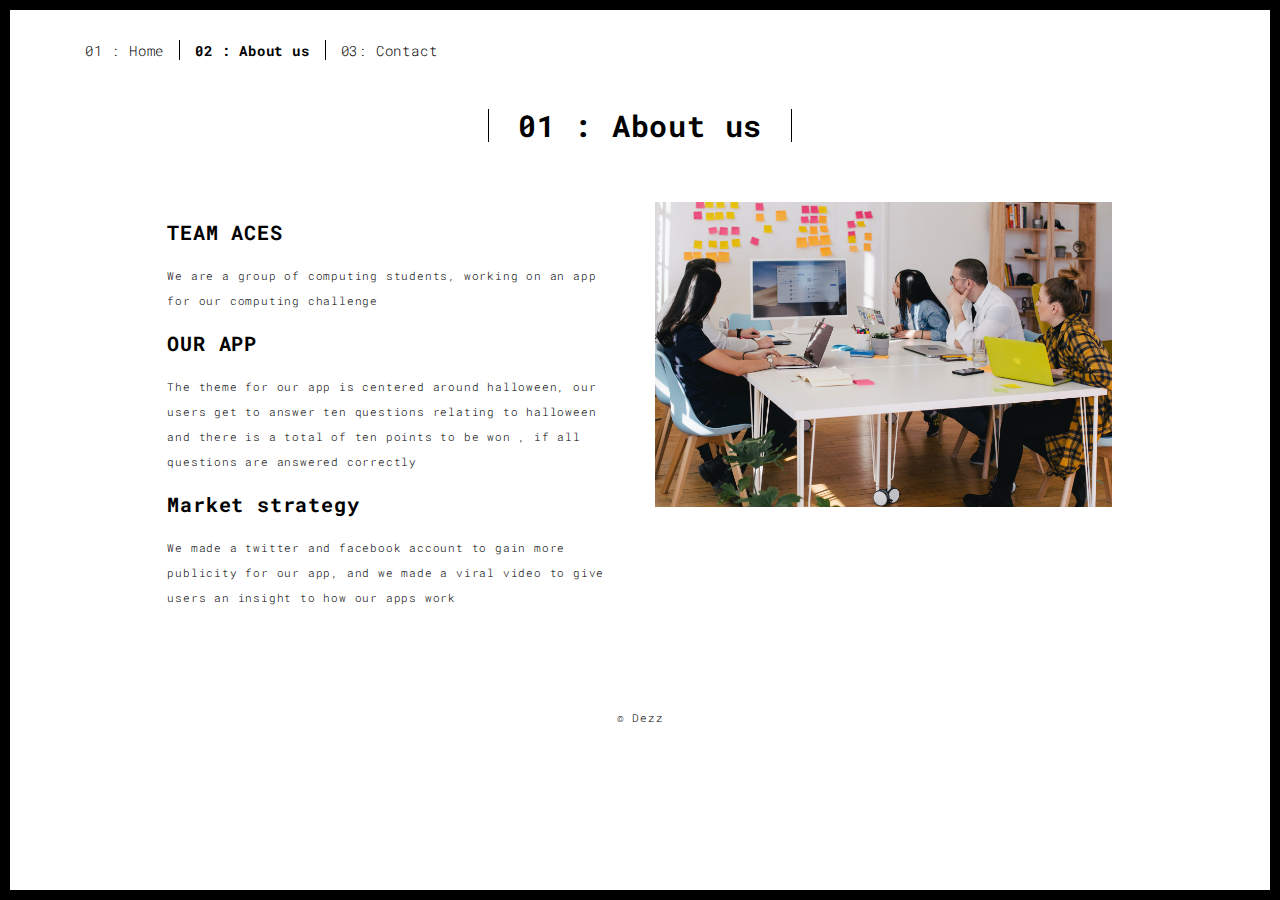
==== commit 1288d7da: "upload" ====
--- a/about.html
+++ b/about.html
@@ -38,8 +38,8 @@
       <div class="collapse navbar-collapse" id="navbar-collapse">
         <ul class="nav navbar-nav ">
           <li><a href="./index.html" title="">01 : Home</a></li>
-          <li><a href="./about.html" title="">03 : About us</a></li>
-          <li><a href="./contact.html" title="">04 : Contact</a></li>
+          <li><a href="./about.html" title="">02 : About us</a></li>
+          <li><a href="./contact.html" title="">03: Contact</a></li>
          
         </ul>
 
@@ -70,7 +70,7 @@
                  </p>
                 </div>
                 <div class="col-xs-12 col-md-6">
-                  <img src="https://unsplash.com/photos/vbxyFxlgpjM" class="img-responsive" alt="">
+                  <img src="about.jpg" class="img-responsive" alt="">
                 </div>
               </div>
             </div>
